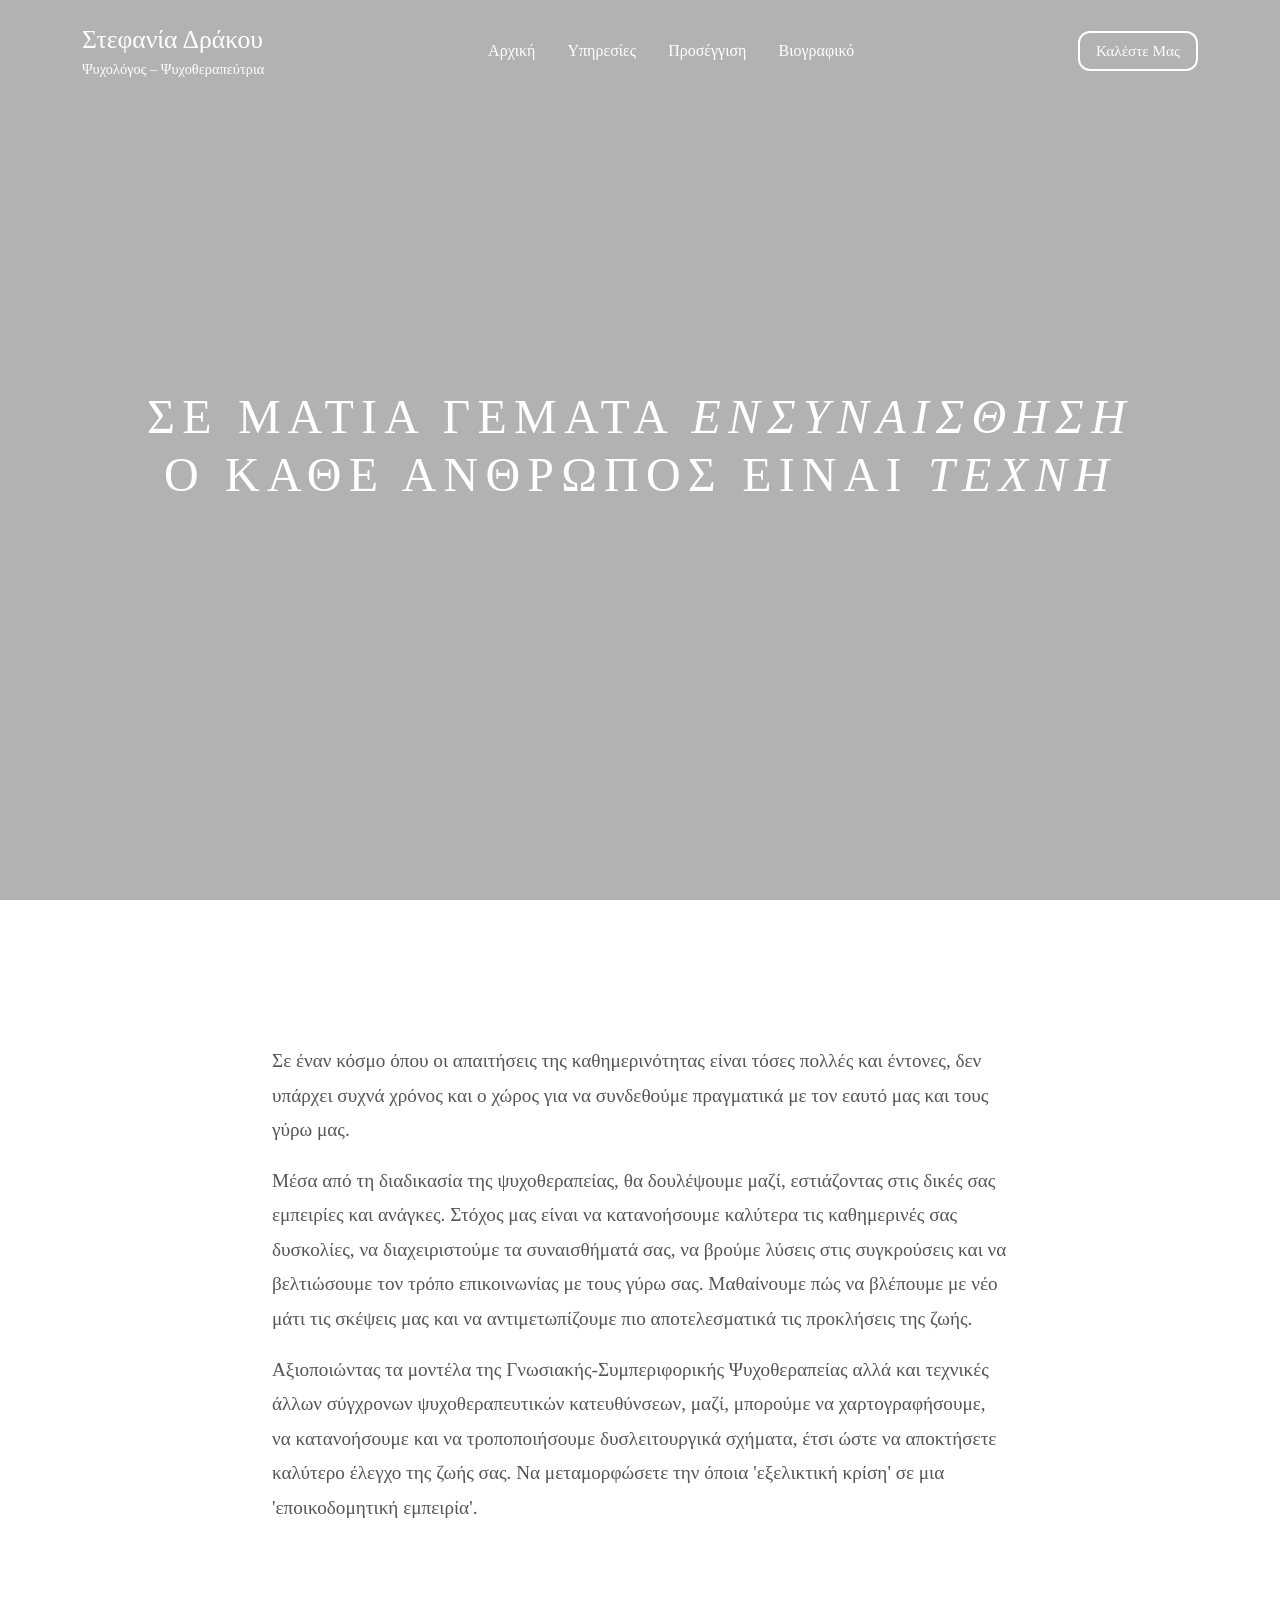
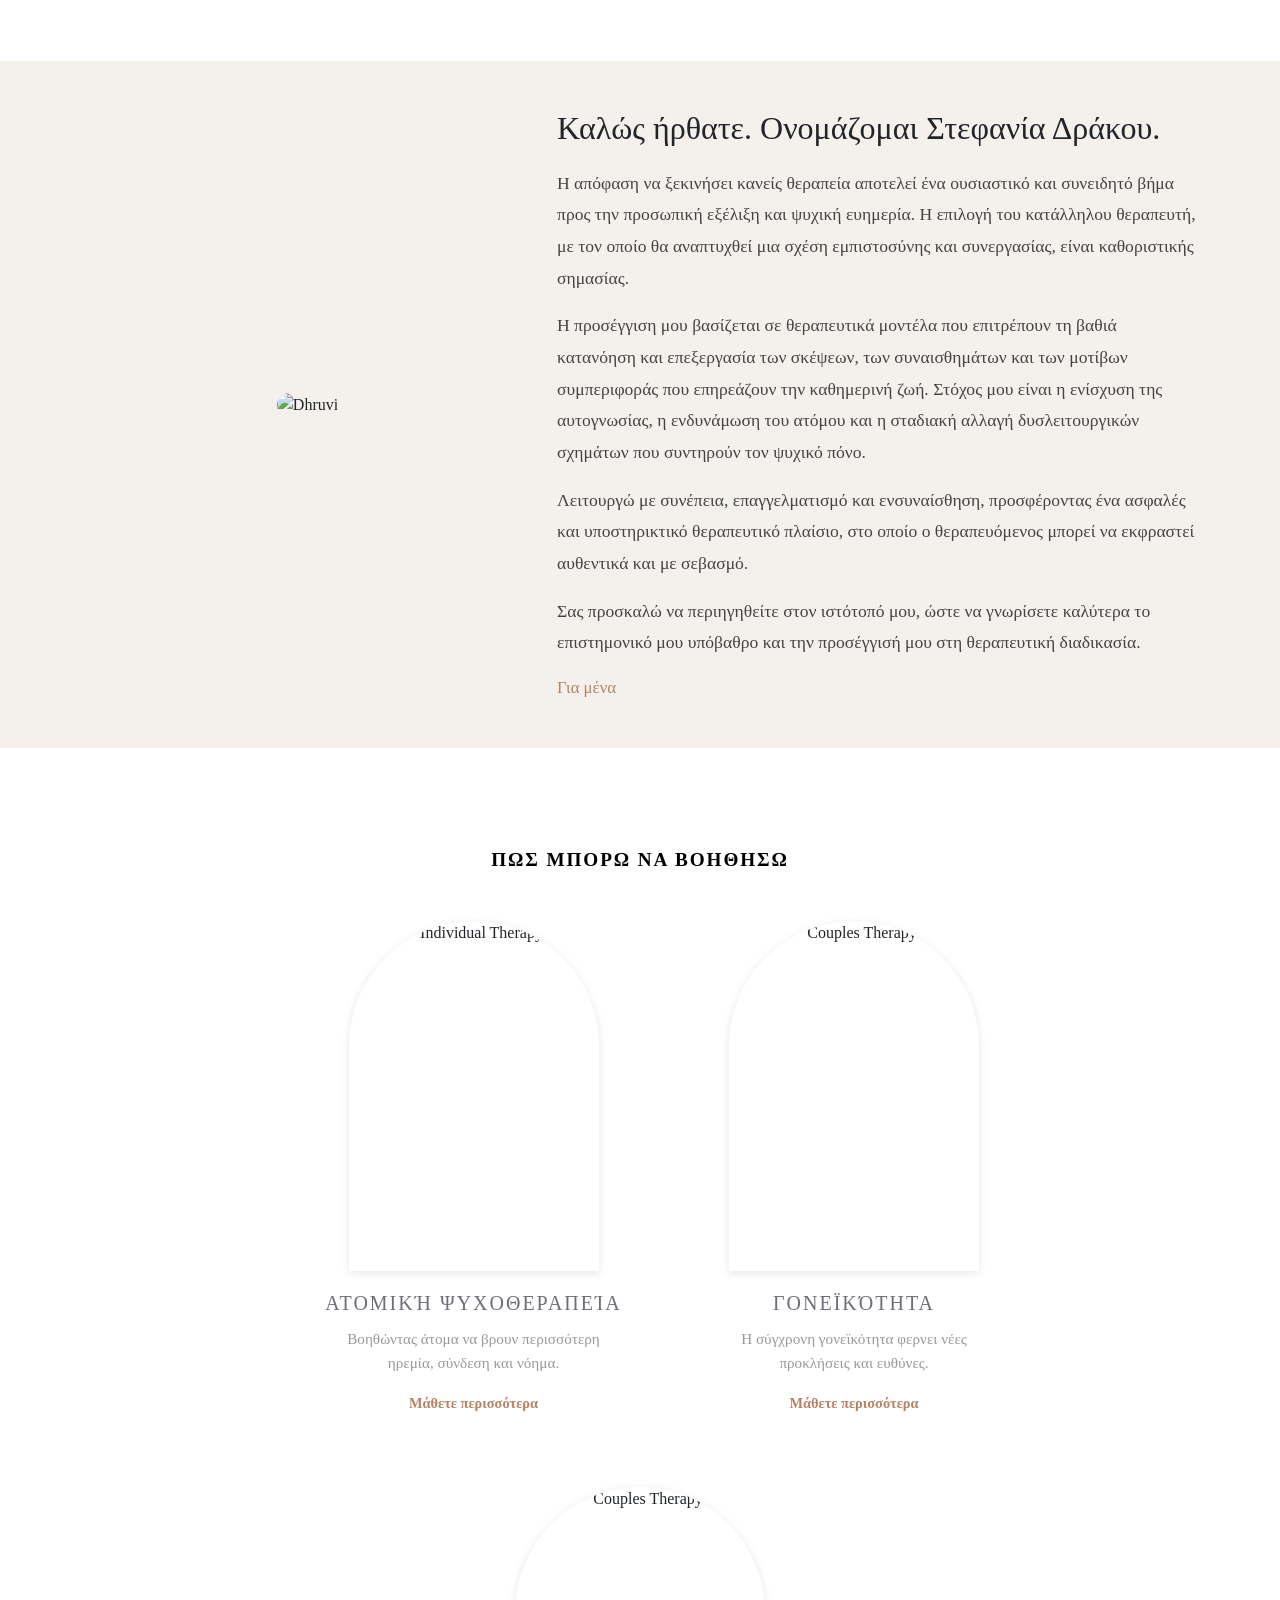
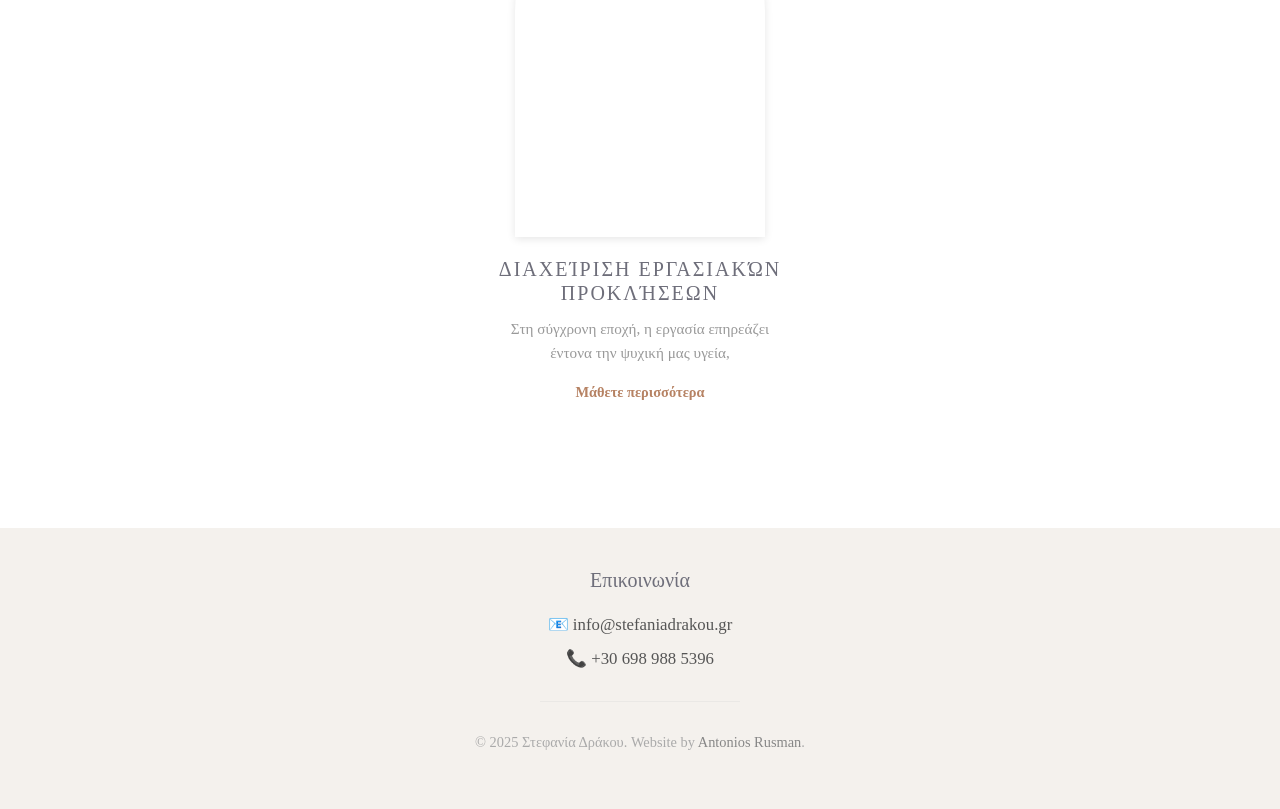
==== index.html @ 42d9d40a "Merge branch 'main' of https://github.com/AntonisRsmn/V2" ====
<!DOCTYPE html>
<html lang="en">
  <head>
    <meta charset="UTF-8" />
    <meta name="viewport" content="width=device-width, initial-scale=1.0" />
    <link rel="icon" type="image/x-icon" href="Imgs/cv-photo.webp" />
    <title>Στεφανία Δράκου</title>
    <link
      href="https://cdn.jsdelivr.net/npm/bootstrap@5.3.0/dist/css/bootstrap.min.css"
      rel="stylesheet"
    />
    <style>
      body,
      html {
        height: 100%;
        margin: 0;
        font-family: "Georgia", serif;
      }

      .hero-section {
        background-image: url("Imgs/bg-main.jpg");
        background-size: cover;
        background-position: center;
        height: 100vh;
        color: white;
        display: flex;
        flex-direction: column;
        justify-content: center;
        align-items: center;
        text-align: center;
        padding: 0 15px;
        position: relative; /* Required for the overlay */
        z-index: 1;
      }

      .hero-section::before {
        content: "";
        position: absolute;
        top: 0;
        left: 0;
        width: 100%;
        height: 100%;
        background: rgba(0, 0, 0, 0.3); /* Adjust the 0.5 to control darkness */
        z-index: -1;
      }

      .navbar-custom {
        background: transparent;
        position: absolute;
        top: 0;
        width: 100%;
        z-index: 1000;
      }

      .navbar-custom .nav-link,
      .navbar-custom .navbar-brand {
        color: white;
        font-weight: 500;
      }

      .hero-section h1 {
        font-size: 2.3rem;
        letter-spacing: 0.15em;
      }

      .hero-section p {
        font-size: 1.2rem;
        margin-top: 20px;
      }

      @media (min-width: 768px) {
        .hero-section h1 {
          font-size: 3rem;
        }

        .hero-section p {
          font-size: 1.5rem;
        }
      }

      @media (max-width: 767.98px) {
        .navbar-collapse {
          position: fixed;
          top: 0;
          right: -100%;
          width: 75%;
          height: 100vh;
          background-color: #f8f4ec; /* Updated beige */
          padding: 2rem;
          box-shadow: -2px 0 8px rgba(0, 0, 0, 0.1);
          transition: right 0.2s ease-in-out;
          z-index: 999;
        }

        .navbar-collapse.show {
          right: 0;
        }

        .navbar-toggler {
          border-color: transparent;
          z-index: 1001;
        }

        /* Toggler icon - default white */
        .navbar-toggler-icon {
          background-image: url("data:image/svg+xml,%3Csvg viewBox='0 0 30 30' xmlns='http://www.w3.org/2000/svg'%3E%3Cpath stroke='white' stroke-width='2' stroke-linecap='round' d='M4 7h22M4 15h22M4 23h22'/%3E%3C/svg%3E");
          transition: background-image 0.3s ease-in-out;
        }

        /* Toggler icon - black when menu is open */
        .navbar-collapse.show ~ .navbar-toggler .navbar-toggler-icon {
          background-image: url("data:image/svg+xml,%3Csvg viewBox='0 0 30 30' xmlns='http://www.w3.org/2000/svg'%3E%3Cpath stroke='black' stroke-width='2' stroke-linecap='round' d='M4 7h22M4 15h22M4 23h22'/%3E%3C/svg%3E");
        }

        .navbar-nav {
          flex-direction: column;
          gap: 1.5rem;
        }

        .nav-link {
          color: #333 !important;
          font-size: 1.2rem;
        }
      }

      .section-title {
        font-weight: 600;
        margin-bottom: 50px;
        color: #000000;
        font-size: 1.2rem;
        letter-spacing: 0.1em;
        text-transform: uppercase;
      }

      .therapy-img {
        width: 250px;
        height: 350px;
        object-fit: cover;
        border-radius: 125px 125px 0px 0px;
        margin: 0 auto 20px;
        box-shadow: 0 2px 8px rgb(0 0 0 / 0.1);
        display: block;
      }

      .therapy-heading {
        font-weight: 500;
        font-size: 1.25rem;
        letter-spacing: 0.1em;
        color: #6e6e7a;
        margin-bottom: 12px;
        text-transform: uppercase;
      }

      .therapy-text {
        font-size: 0.95rem;
        color: #999;
        max-width: 280px;
        margin: 0 auto 15px;
        line-height: 1.6;
      }

      .therapy-link {
        color: #b68263;
        font-weight: 600;
        text-decoration: none;
        font-size: 0.9rem;
      }

      .therapy-link:hover, .nav-link:hover, .forme:hover {
        text-decoration: underline;
      }

      /* Mobile-only navbar override */
      @media (max-width: 767.98px) {
        .navbar-collapse {
          position: fixed;
          top: 0;
          right: -100%;
          height: 100vh;
          width: 75%;
          background-color: #f8f4ec;
          padding: 2rem;
          transition: right 0.2s ease;
          z-index: 999;
          box-shadow: -2px 0 10px rgba(0, 0, 0, 0.2);
        }

        .navbar-collapse.show {
          right: 0;
        }

        .nav-link {
          color: #222 !important;
        }

        .navbar-toggler {
          z-index: 1000;
          border: none;
          background: none;
        }
        
        .navbar-toggler:focus {
          outline: none;
          box-shadow: none;
        }

        .navbar-toggler-icon {
          display: inline-block;
          width: 30px;
          height: 30px;
          background-size: contain;
          background-repeat: no-repeat;
          background-position: center;
          transition: background-image 0.3s;
        }

        .navbar-toggler-icon.white {
          background-image: url("data:image/svg+xml,%3Csvg viewBox='0 0 30 30' xmlns='http://www.w3.org/2000/svg'%3E%3Cpath stroke='white' stroke-width='2' stroke-linecap='round' d='M4 7h22M4 15h22M4 23h22'/%3E%3C/svg%3E");
        }

        .navbar-toggler-icon.black {
          background-image: url("data:image/svg+xml,%3Csvg viewBox='0 0 30 30' xmlns='http://www.w3.org/2000/svg'%3E%3Cpath stroke='black' stroke-width='2' stroke-linecap='round' d='M4 7h22M4 15h22M4 23h22'/%3E%3C/svg%3E");
        }
      }

      .call-btn {
        background-color: transparent;
        color: #ffffff;
        border: 2px solid #ffffff;
        border-radius: 0.75rem;
        padding: 0.4rem 1rem;
        font-size: 0.95rem;
        font-weight: 500;
        transition: all 0.25s ease-in-out;
      }

      .call-btn:hover {
        background-color: #ffffff;
        color: #333;
      }

      .forme {
        color: #b68263;
        font-weight: 500;
        font-size: 1.05rem;
        text-decoration: none;
      }

      .forme:hover {
        text-decoration: underline;
      }

    </style>
  </head>
  <body>
    <!-- Navigation -->
<nav class="navbar navbar-expand-md navbar-custom py-3">
  <div class="container">
    <!-- Λογότυπο / Όνομα -->
    <a class="navbar-brand mx-auto mx-md-0 text-center text-md-start" href="/" style="font-size: 1.6rem;">
      Στεφανία Δράκου
      <p class="text-white mb-0" style="font-size: 0.9rem;">Ψυχολόγος – Ψυχοθεραπεύτρια</p>
    </a>

    <!-- Toggler (πάνω δεξιά στο mobile) -->
    <button class="navbar-toggler position-absolute top-0 end-0 mt-4 me-3" type="button" data-bs-toggle="collapse" data-bs-target="#navbarNav" aria-controls="navbarNav" aria-expanded="false" aria-label="Toggle navigation">
      <span class="navbar-toggler-icon white"></span>
    </button>

    <!-- Menu -->
    <div class="collapse navbar-collapse justify-content-center" id="navbarNav">
      <ul class="navbar-nav">
        <li class="nav-item mx-2">
          <a class="nav-link" href="/">Αρχική</a>
        </li>
        <li class="nav-item mx-2">
          <a class="nav-link" href="/services">Υπηρεσίες</a>
        </li>
        <li class="nav-item mx-2">
          <a class="nav-link" href="/approach">Προσέγγιση</a>
        </li>
        <li class="nav-item mx-2">
          <a class="nav-link" href="/resume">Βιογραφικό</a>
        </li>
      </ul>
    </div>

    <!-- Call Button -->
    <a href="tel:+306989885396" class="btn call-btn d-none d-md-inline-block">Καλέστε Μας</a>
  </div>

<!-- Call Button (mobile, centered under logo) -->
<div class="d-md-none w-100 text-center mt-2">
  <a href="tel:+306989885396" class="btn call-btn">
    Καλέστε Μας
  </a>
</div>
</nav>

    <!-- Hero Section -->
    <section class="hero-section">

      <h1>
        ΣE ΜΑΤΙΑ ΓΕΜΑΤΑ <i>ΕΝΣΥΝΑΙΣΘΗΣΗ</i><br> Ο ΚΑΘΕ ΑΝΘΡΩΠΟΣ ΕΙΝΑΙ <i>ΤΕΧΝΗ</i>
      </h1>

      <!-- <h1>ΠΡΟΟΠΤΙΚΗ · ΟΡΑΤΙΚΗ · ΑΛΛΑΓΗ</h1>
      <p>
        Βρείτε μεγαλύτερη ειρήνη.<br />
        Νιώστε πιο συνδεδεμένοι.<br />
        Ζήστε πιο ουσιαστικά.
      </p> -->
    </section>

    <!-- About Section -->
    <section class="bg-white" style="padding-top: 120px; padding-bottom: 120px">
      <div class="container">
        <div class="row justify-content-center">
          <div class="col-lg-8">
            <h2 class="mb-4 text-center" style="font-weight: 500"></h2>
            <p style="font-size: 1.2rem; line-height: 1.8; color: #555">
              Σε έναν κόσμο όπου οι απαιτήσεις της καθημερινότητας είναι τόσες
              πολλές και έντονες, δεν υπάρχει συχνά χρόνος και ο χώρος για να
              συνδεθούμε πραγματικά με τον εαυτό μας και τους γύρω μας.
            </p>
            <p style="font-size: 1.2rem; line-height: 1.8; color: #555">
              Μέσα από τη διαδικασία της ψυχοθεραπείας, θα δουλέψουμε μαζί,
              εστιάζοντας στις δικές σας εμπειρίες και ανάγκες. Στόχος μας είναι
              να κατανοήσουμε καλύτερα τις καθημερινές σας δυσκολίες, να
              διαχειριστούμε τα συναισθήματά σας, να βρούμε λύσεις στις
              συγκρούσεις και να βελτιώσουμε τον τρόπο επικοινωνίας με τους γύρω
              σας. Μαθαίνουμε πώς να βλέπουμε με νέο μάτι τις σκέψεις μας και να
              αντιμετωπίζουμε πιο αποτελεσματικά τις προκλήσεις της ζωής.
            </p>
            <p style="font-size: 1.2rem; line-height: 1.8; color: #555">
              Αξιοποιώντας τα μοντέλα της Γνωσιακής-Συμπεριφορικής Ψυχοθεραπείας
              αλλά και τεχνικές άλλων σύγχρονων ψυχοθεραπευτικών κατευθύνσεων,
              μαζί, μπορούμε να χαρτογραφήσουμε, να κατανοήσουμε και να
              τροπoποιήσουμε δυσλειτουργικά σχήματα, έτσι ώστε να αποκτήσετε
              καλύτερο έλεγχο της ζωής σας. Να μεταμορφώσετε την όποια
              'εξελικτική κρίση' σε μια 'εποικοδομητική εμπειρία'.
            </p>
          </div>
        </div>
      </div>
    </section>

    <!-- Meet Me -->
    <section class="py-5" style="background-color: #f4f1ed">
      <div class="container">
        <div class="row align-items-center">
          <!-- Image -->
          <div class="col-md-5 text-center mb-4 mb-md-0">
            <img
              src="Imgs/cv-photo.webp"
              alt="Dhruvi"
              class="img-fluid"
              style="border-radius: 2rem; max-height: 500px"
            />
          </div>

          <!-- Text -->
          <div class="col-md-7">
            <h2
              style="
                font-family: 'Georgia', cursive;
                font-weight: 400;
                margin-bottom: 20px;
              "
            >
              Καλώς ήρθατε. Ονομάζομαι Στεφανία Δράκου.
            </h2>
            <p style="font-size: 1.1rem; color: #444; line-height: 1.8">
              Η απόφαση να ξεκινήσει κανείς θεραπεία αποτελεί ένα ουσιαστικό και συνειδητό βήμα προς την προσωπική εξέλιξη και ψυχική ευημερία. Η επιλογή του κατάλληλου θεραπευτή, με τον οποίο θα αναπτυχθεί μια σχέση εμπιστοσύνης και συνεργασίας, είναι καθοριστικής σημασίας.
            </p>
            <p style="font-size: 1.1rem; color: #444; line-height: 1.8">
              Η προσέγγιση μου βασίζεται σε θεραπευτικά μοντέλα που επιτρέπουν τη βαθιά κατανόηση και επεξεργασία των σκέψεων, των συναισθημάτων και των μοτίβων συμπεριφοράς που επηρεάζουν την καθημερινή ζωή. Στόχος μου είναι η ενίσχυση της αυτογνωσίας, η ενδυνάμωση του ατόμου και η σταδιακή αλλαγή δυσλειτουργικών σχημάτων που συντηρούν τον ψυχικό πόνο.
            </p>
            <p style="font-size: 1.1rem; color: #444; line-height: 1.8">
              Λειτουργώ με συνέπεια, επαγγελματισμό και ενσυναίσθηση, προσφέροντας ένα ασφαλές και υποστηρικτικό θεραπευτικό πλαίσιο, στο οποίο ο θεραπευόμενος μπορεί να εκφραστεί αυθεντικά και με σεβασμό.
            </p>
            <p style="font-size: 1.1rem; color: #444; line-height: 1.8">
              Σας προσκαλώ να περιηγηθείτε στον ιστότοπό μου, ώστε να γνωρίσετε καλύτερα το επιστημονικό μου υπόβαθρο και την προσέγγισή μου στη θεραπευτική διαδικασία.
            </p>
            <a
              href="/resume"
              class="forme"
              >Για μένα</a
            >
          </div>
        </div>
      </div>
    </section>

    <!-- How I Help Section -->
    <section
      id="how-i-help"
      style="background-color: #fff; padding: 100px 0; text-align: center"
    >
      <h2 class="section-title">ΠΩΣ ΜΠΟΡΩ ΝΑ ΒΟΗΘΗΣΩ</h2>

      <div class="container">
        <div class="row justify-content-center gap-5">

          <div class="col-md-4 col-sm-6 mb-4">
            <img src="Imgs/therapy1.jpg" alt="Individual Therapy" class="therapy-img"
            />
            <h3 class="therapy-heading">Ατομική  Ψυχοθεραπεία</h3>
            <p class="therapy-text">
              Βοηθώντας άτομα να βρουν περισσότερη ηρεμία, σύνδεση και νόημα.
            </p>
            <a href="/services" class="therapy-link">Μάθετε περισσότερα</a>
          </div>

          <div class="col-md-3 col-sm-6 mb-4">
            <img src="Imgs/therapy2.jpg" alt="Couples Therapy" class="therapy-img" />
            <h3 class="therapy-heading">Γονεϊκότητα</h3>
            <p class="therapy-text">
              Η σύγχρονη γονεϊκότητα φερνει νέες προκλήσεις και ευθύνες.
            </p>
            <a href="/services" class="therapy-link">Μάθετε περισσότερα</a>
          </div>

          <div class="col-md-4 col-sm-6 mb-4">
            <img src="Imgs/therapy3.jpg" alt="Couples Therapy" class="therapy-img" />
            <h3 class="therapy-heading">Διαχείριση Εργασιακών Προκλήσεων</h3>
            <p class="therapy-text">
              Στη σύγχρονη εποχή, η εργασία επηρεάζει έντονα την ψυχική μας υγεία,
            </p>
            <a href="/services" class="therapy-link">Μάθετε περισσότερα</a>
          </div>
          
        </div>
      </div>
    </section>

    <!-- Footer -->
    <footer
      id="footer"
      style="background-color: #f4f1ed; padding: 40px 0; text-align: center"
    >
      <div class="container">
        <h5
          style="
            font-family: 'Georgia', serif;
            font-weight: 500;
            color: #6e6e7a;
            margin-bottom: 20px;
          "
        >
          Επικοινωνία
        </h5>
        <p style="color: #555; font-size: 1.05rem; margin-bottom: 8px">
          📧 info@stefaniadrakou.gr
        </p>
        <p style="color: #555; font-size: 1.05rem">📞 +30 698 988 5396</p>
        <hr style="max-width: 200px; margin: 30px auto; border-color: #ccc" />
        <p style="color: #aaa; font-size: 0.9rem">
          &copy; 2025 Στεφανία Δράκου. Website by
          <a
            href="https://rusman.gr"
            target="_blank"
            style="color: #878787; text-decoration: none"
            >Antonios Rusman</a
          >.
        </p>
      </div>
    </footer>

    <script src="https://cdn.jsdelivr.net/npm/bootstrap@5.3.0/dist/js/bootstrap.bundle.min.js"></script>

    <script>
      const toggler = document.querySelector(".navbar-toggler");
      const icon = toggler.querySelector(".navbar-toggler-icon");
      const menu = document.getElementById("navbarNav");

      // Set initial icon color
      icon.classList.add("white");

      // Listen for Bootstrap collapse events to update icon color
      menu.addEventListener("shown.bs.collapse", () => {
        icon.classList.remove("white");
        icon.classList.add("black");
      });
      menu.addEventListener("hidden.bs.collapse", () => {
        icon.classList.remove("black");
        icon.classList.add("white");
      });
    </script>
  </body>
</html>
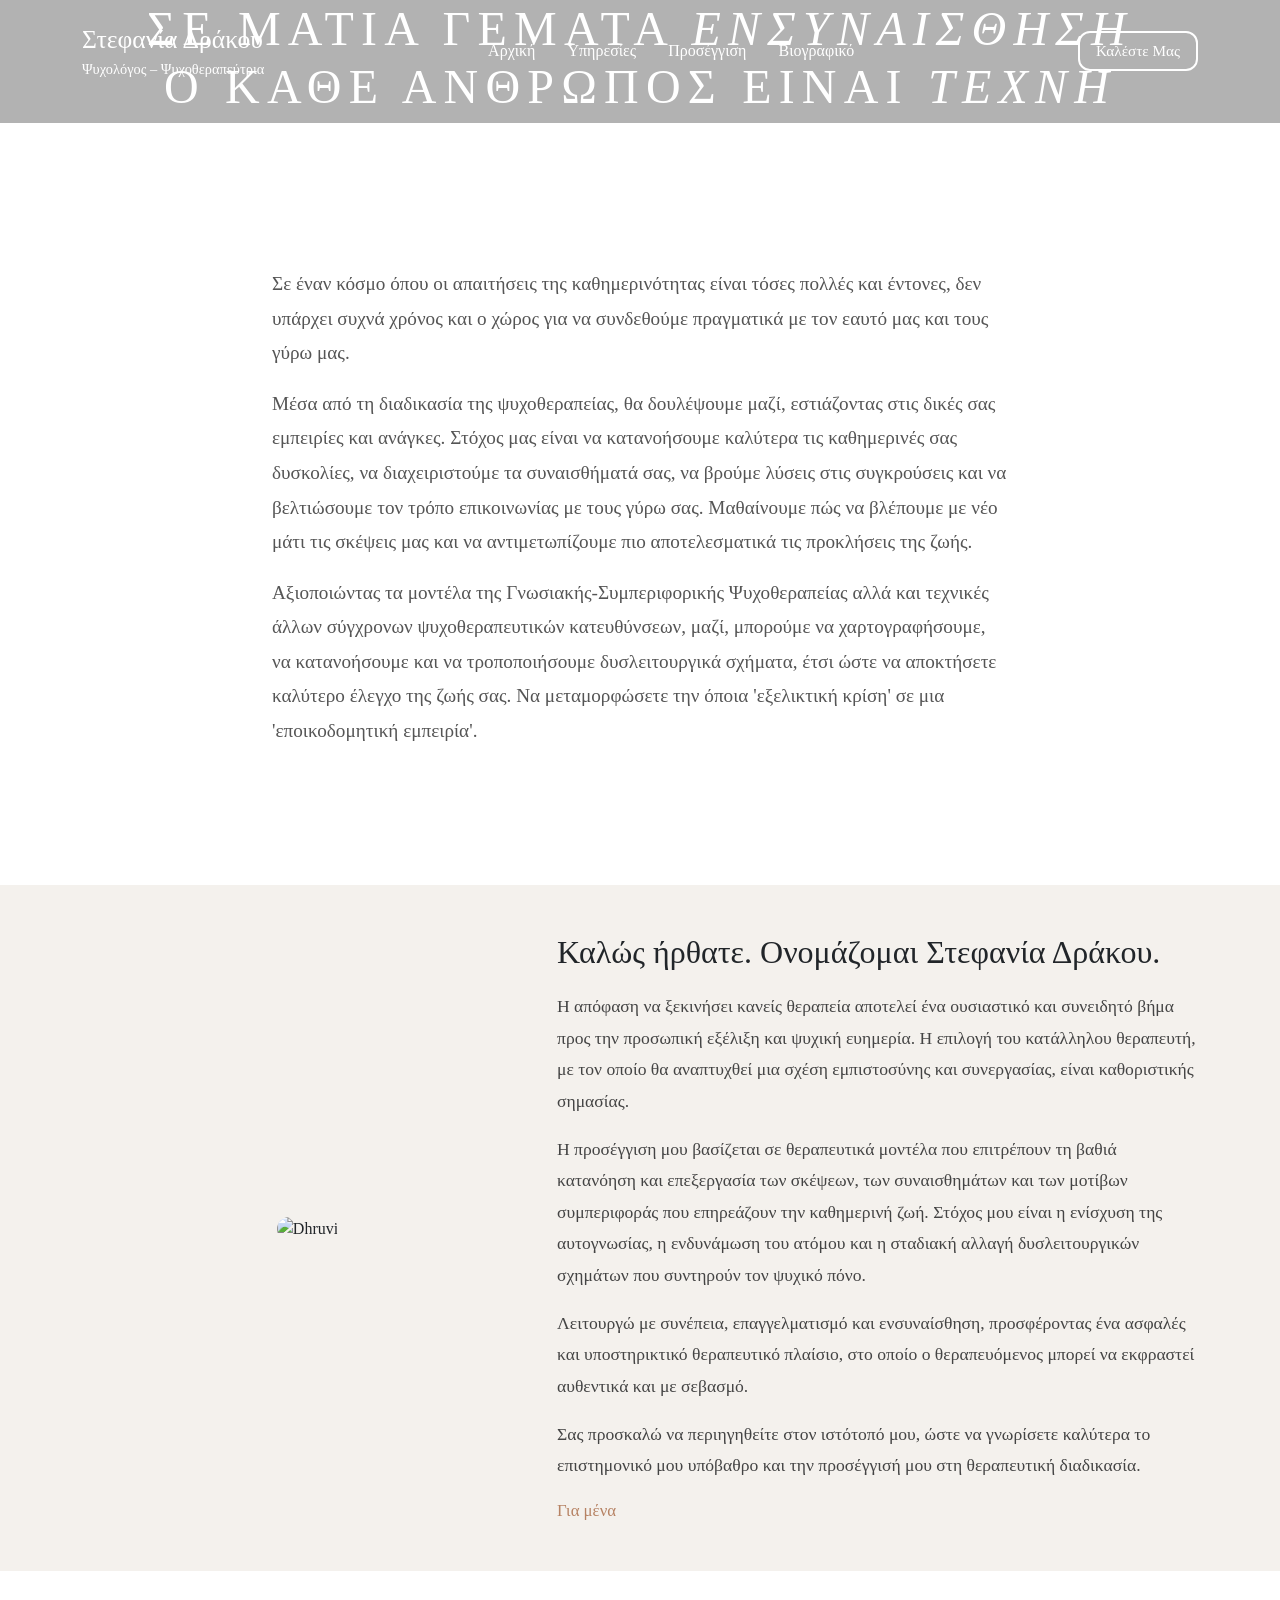
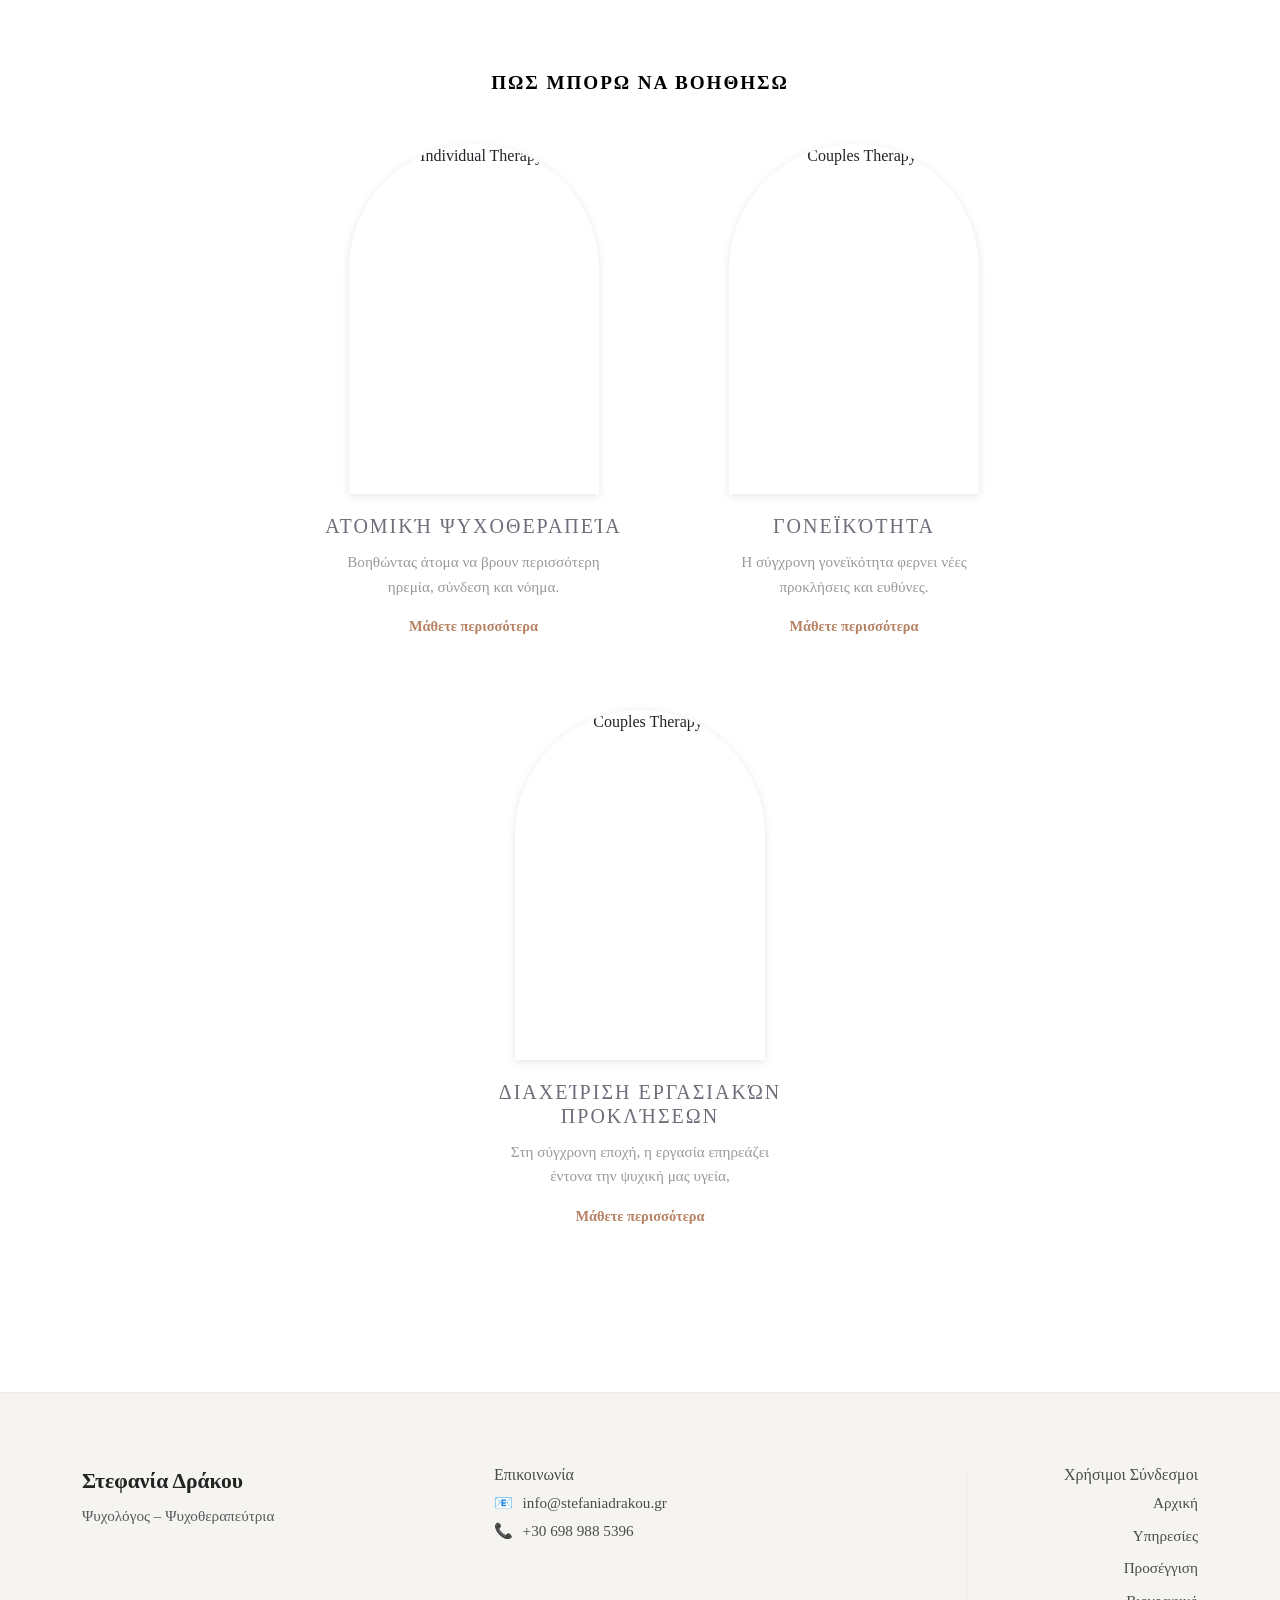
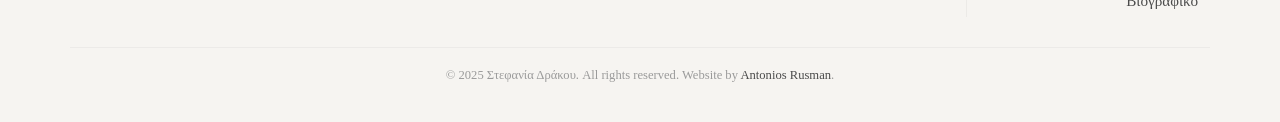
==== commit 636bae7a: "Update 23/11/2025 00:50" ====
--- a/index.html
+++ b/index.html
@@ -9,6 +9,7 @@
       href="https://cdn.jsdelivr.net/npm/bootstrap@5.3.0/dist/css/bootstrap.min.css"
       rel="stylesheet"
     />
+    <link rel="stylesheet" href="styles.css" />
     <style>
       body,
       html {
@@ -250,6 +251,11 @@
         text-decoration: underline;
       }
 
+      /* Nudge hamburger slightly lower on mobile for better alignment */
+      @media (max-width: 767.98px) {
+        .navbar-toggler { margin-top: 1.9rem !important; }
+      }
+
     </style>
   </head>
   <body>
@@ -257,7 +263,7 @@
 <nav class="navbar navbar-expand-md navbar-custom py-3">
   <div class="container">
     <!-- Λογότυπο / Όνομα -->
-    <a class="navbar-brand mx-auto mx-md-0 text-center text-md-start" href="/" style="font-size: 1.6rem;">
+    <a class="navbar-brand mx-0 text-start" href="/" style="font-size: 1.6rem;">
       Στεφανία Δράκου
       <p class="text-white mb-0" style="font-size: 0.9rem;">Ψυχολόγος – Ψυχοθεραπεύτρια</p>
     </a>
@@ -289,12 +295,6 @@
     <a href="tel:+306989885396" class="btn call-btn d-none d-md-inline-block">Καλέστε Μας</a>
   </div>
 
-<!-- Call Button (mobile, centered under logo) -->
-<div class="d-md-none w-100 text-center mt-2">
-  <a href="tel:+306989885396" class="btn call-btn">
-    Καλέστε Μας
-  </a>
-</div>
 </nav>
 
     <!-- Hero Section -->
@@ -303,6 +303,11 @@
       <h1>
         ΣE ΜΑΤΙΑ ΓΕΜΑΤΑ <i>ΕΝΣΥΝΑΙΣΘΗΣΗ</i><br> Ο ΚΑΘΕ ΑΝΘΡΩΠΟΣ ΕΙΝΑΙ <i>ΤΕΧΝΗ</i>
       </h1>
+
+      <!-- Mobile-only Call Button under hero text -->
+      <div class="d-md-none mt-3">
+        <a href="tel:+306989885396" class="btn call-btn">Καλέστε Μας</a>
+      </div>
 
       <!-- <h1>ΠΡΟΟΠΤΙΚΗ · ΟΡΑΤΙΚΗ · ΑΛΛΑΓΗ</h1>
       <p>
@@ -435,35 +440,34 @@
     </section>
 
     <!-- Footer -->
-    <footer
-      id="footer"
-      style="background-color: #f4f1ed; padding: 40px 0; text-align: center"
-    >
+    <footer class="site-footer" id="footer">
       <div class="container">
-        <h5
-          style="
-            font-family: 'Georgia', serif;
-            font-weight: 500;
-            color: #6e6e7a;
-            margin-bottom: 20px;
-          "
-        >
-          Επικοινωνία
-        </h5>
-        <p style="color: #555; font-size: 1.05rem; margin-bottom: 8px">
-          📧 info@stefaniadrakou.gr
-        </p>
-        <p style="color: #555; font-size: 1.05rem">📞 +30 698 988 5396</p>
-        <hr style="max-width: 200px; margin: 30px auto; border-color: #ccc" />
-        <p style="color: #aaa; font-size: 0.9rem">
-          &copy; 2025 Στεφανία Δράκου. Website by
-          <a
-            href="https://rusman.gr"
-            target="_blank"
-            style="color: #878787; text-decoration: none"
-            >Antonios Rusman</a
-          >.
-        </p>
+        <div class="row footer-top py-4">
+          <div class="col-md-4">
+            <div class="footer-brand">Στεφανία Δράκου</div>
+            <div class="text-muted">Ψυχολόγος – Ψυχοθεραπεύτρια</div>
+          </div>
+          <div class="col-md-4 footer-contact">
+            <h6>Επικοινωνία</h6>
+            <p>📧 <a href="mailto:info@stefaniadrakou.gr">info@stefaniadrakou.gr</a></p>
+            <p>📞 <a href="tel:+306989885396">+30 698 988 5396</a></p>
+          </div>
+          <div class="col-md-4 footer-links">
+            <h6>Χρήσιμοι Σύνδεσμοι</h6>
+            <ul>
+              <li><a href="/">Αρχική</a></li>
+              <li><a href="/services">Υπηρεσίες</a></li>
+              <li><a href="/approach">Προσέγγιση</a></li>
+              <li><a href="/resume">Βιογραφικό</a></li>
+            </ul>
+          </div>
+        </div>
+
+        <div class="footer-bottom text-center py-3">
+          <small>&copy; 2025 Στεφανία Δράκου. All rights reserved. Website by
+            <a href="https://rusman.gr" target="_blank">Antonios Rusman</a>.
+          </small>
+        </div>
       </div>
     </footer>
 
@@ -477,14 +481,20 @@
       // Set initial icon color
       icon.classList.add("white");
 
-      // Listen for Bootstrap collapse events to update icon color
-      menu.addEventListener("shown.bs.collapse", () => {
+      // Keep hamburger fixed and above sidebar while open and update icon color
+      menu.addEventListener("show.bs.collapse", () => {
         icon.classList.remove("white");
         icon.classList.add("black");
+        // Make the toggler fixed at the viewport top-right
+        toggler.classList.remove("position-absolute");
+        toggler.classList.add("position-fixed", "fixed-open");
       });
       menu.addEventListener("hidden.bs.collapse", () => {
         icon.classList.remove("black");
         icon.classList.add("white");
+        // Restore original positioning after closing
+        toggler.classList.remove("position-fixed", "fixed-open");
+        toggler.classList.add("position-absolute");
       });
     </script>
   </body>
--- a/styles.css
+++ b/styles.css
@@ -0,0 +1,122 @@
+html,
+body {
+  height: 100%;
+}
+
+body {
+  display: flex;
+  flex-direction: column;
+}
+
+footer {
+  margin-top: auto;
+}
+
+/* Base styles */
+.navbar {
+  transition: background-color 0.3s ease;
+}
+
+.navbar-toggler {
+  border: none;
+  z-index: 1001;
+}
+
+.navbar-toggler-icon {
+  width: 24px;
+  height: 24px;
+  display: inline-block;
+  background-size: contain;
+  background-repeat: no-repeat;
+  background-position: center;
+  transition: background-image 0.3s;
+}
+
+/* White icon */
+.navbar-toggler-icon.white {
+  background-image: url("data:image/svg+xml,%3Csvg viewBox='0 0 30 30' xmlns='http://www.w3.org/2000/svg'%3E%3Cpath stroke='white' stroke-width='2' stroke-linecap='round' d='M4 7h22M4 15h22M4 23h22'/%3E%3C/svg%3E");
+}
+
+/* Black icon */
+.navbar-toggler-icon.black {
+  background-image: url("data:image/svg+xml,%3Csvg viewBox='0 0 30 30' xmlns='http://www.w3.org/2000/svg'%3E%3Cpath stroke='black' stroke-width='2' stroke-linecap='round' d='M4 7h22M4 15h22M4 23h22'/%3E%3C/svg%3E");
+}
+
+/* Mobile menu custom styles */
+@media (max-width: 991.98px) {
+  .navbar-collapse {
+    position: fixed;
+    top: 0;
+    right: -100%;
+    height: 100vh;
+    width: 75%;
+    background-color: #f8f4ec;
+    padding: 2rem;
+    transition: right 0.3s ease;
+    box-shadow: -2px 0 10px rgba(0, 0, 0, 0.1);
+    z-index: 1000;
+  }
+
+  .navbar-collapse.show {
+    right: 0;
+  }
+
+  .nav-link {
+    color: #222 !important;
+    font-size: 1.2rem;
+  }
+}
+
+/* Professional footer styles (redesigned) */
+.site-footer {
+  background: #f6f4f1;
+  color: #4b4b4b;
+  font-size: 0.95rem;
+  margin-top: 40px;
+  padding: 48px 0 20px;
+  border-top: 1px solid rgba(0,0,0,0.03);
+}
+.site-footer a {
+  color: #4b4b4b !important;
+  text-decoration: none !important;
+}
+.site-footer a:visited { color: #4b4b4b !important; }
+.site-footer a:hover { color: #222 !important; text-decoration: underline !important; }
+
+.site-footer .footer-top { border-bottom: 1px solid rgba(0,0,0,0.04); padding-bottom: 28px; }
+.site-footer .footer-brand {
+  font-family: 'Georgia', serif;
+  font-weight: 700;
+  font-size: 1.35rem;
+  color: #222;
+}
+.site-footer .footer-contact p { margin-bottom: 0.35rem; }
+.site-footer .footer-links ul { padding-left: 0; list-style: none; margin: 0; }
+.site-footer .footer-links li { margin-bottom: 10px; }
+
+/* Layout: three columns on desktop, stacked on mobile */
+.site-footer .footer-top { display: flex; gap: 2rem; align-items: flex-start; }
+.site-footer .footer-brand { margin-bottom: 0.5rem; }
+.site-footer .footer-contact p { display: flex; align-items: center; gap: 0.6rem; margin-bottom: 0.35rem; }
+
+/* Desktop: keep links to the right and add subtle divider */
+@media (min-width: 768px) {
+  .site-footer .footer-brand { flex: 0 0 300px; }
+  .site-footer .footer-contact { flex: 1 1 auto; }
+  .site-footer .footer-links { flex: 0 0 220px; margin-left: auto; text-align: right; position: relative; }
+  .site-footer .footer-links::before { content: ''; position: absolute; left: -24px; top: 6px; bottom: 6px; width: 1px; background: rgba(0,0,0,0.04); }
+}
+
+/* Mobile: stack nicely */
+@media (max-width: 767.98px) {
+  .site-footer { padding: 32px 0 18px; }
+  .site-footer .footer-top { flex-direction: column; align-items: flex-start; }
+  .site-footer .footer-links ul { padding-left: 1rem; }
+  .site-footer .footer-links::before { display: none; }
+}
+
+.site-footer .footer-bottom { color: #9a9a9a; font-size: 0.9rem; padding-top: 16px; }
+
+/* Small polish: icon spacing for contact items */
+.site-footer .footer-contact a { color: inherit; }
+.site-footer .footer-contact p svg, .site-footer .footer-contact p img { margin-right: 8px; }
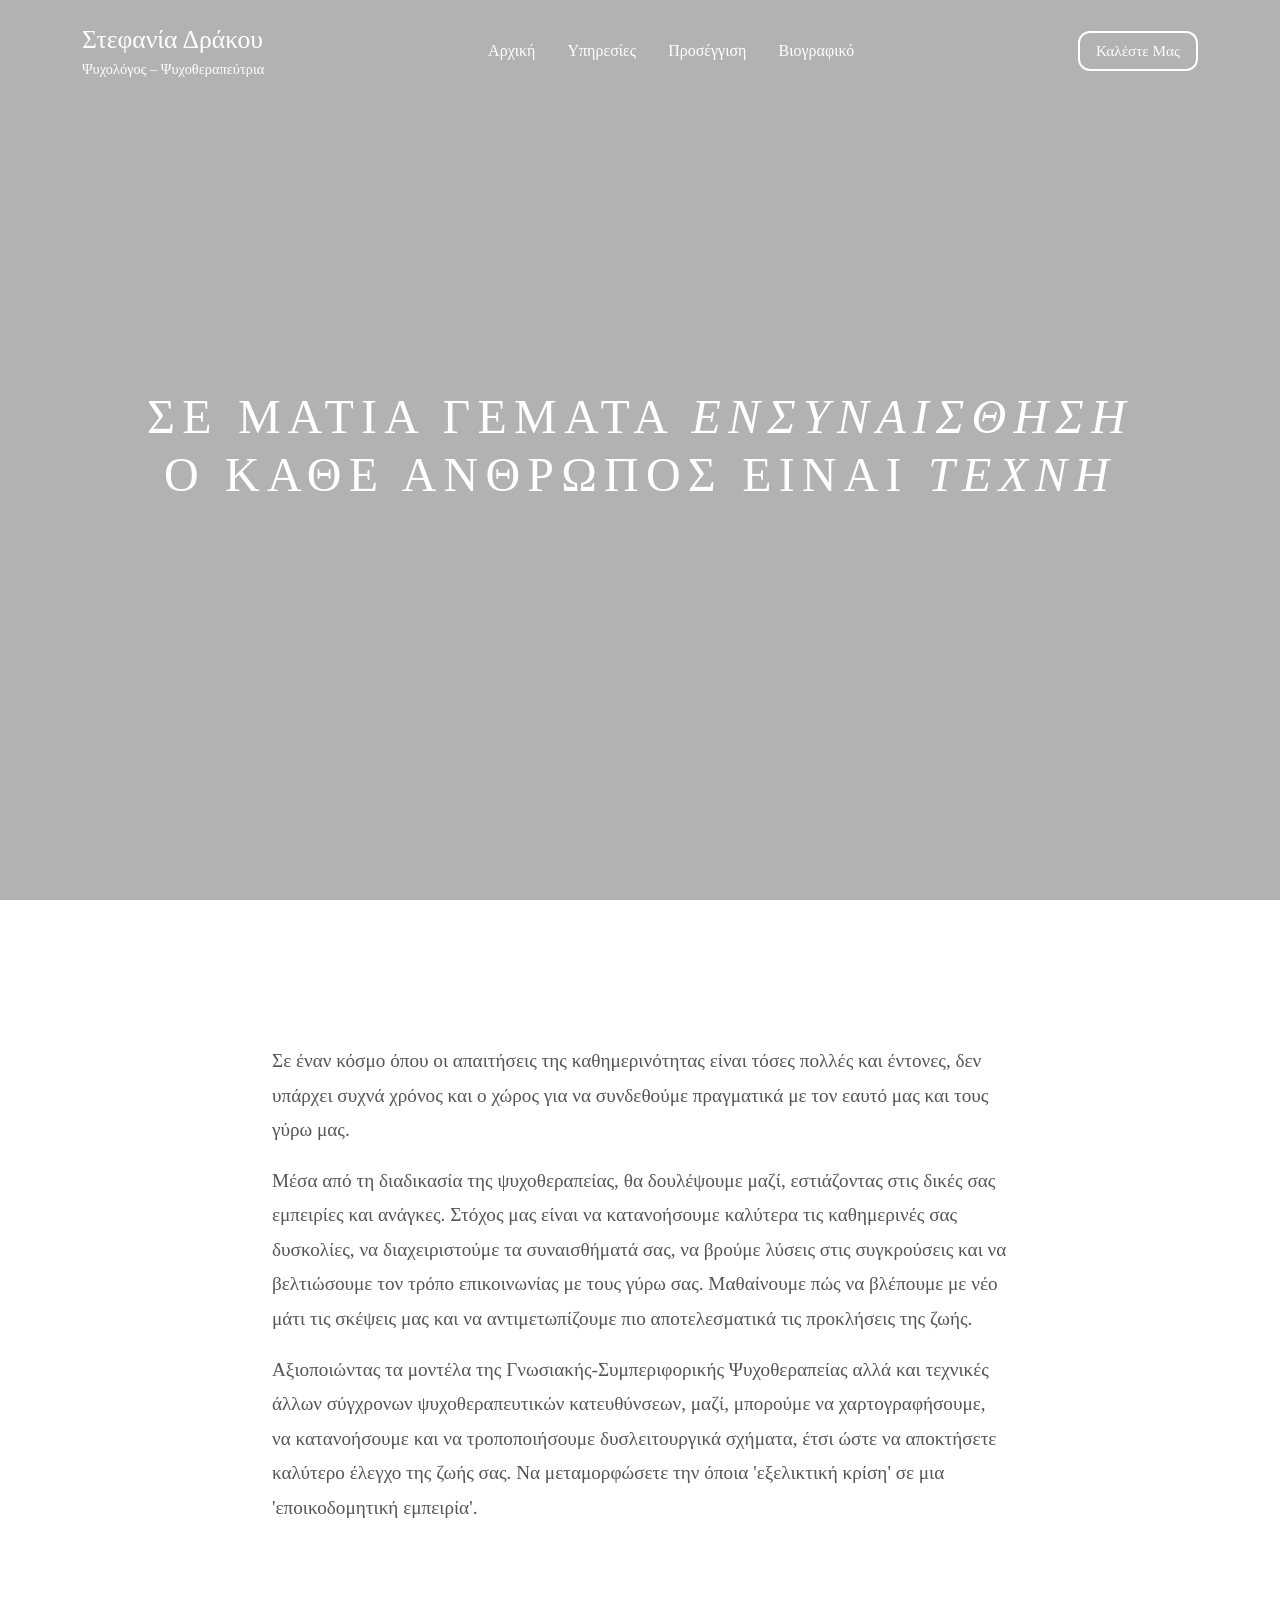
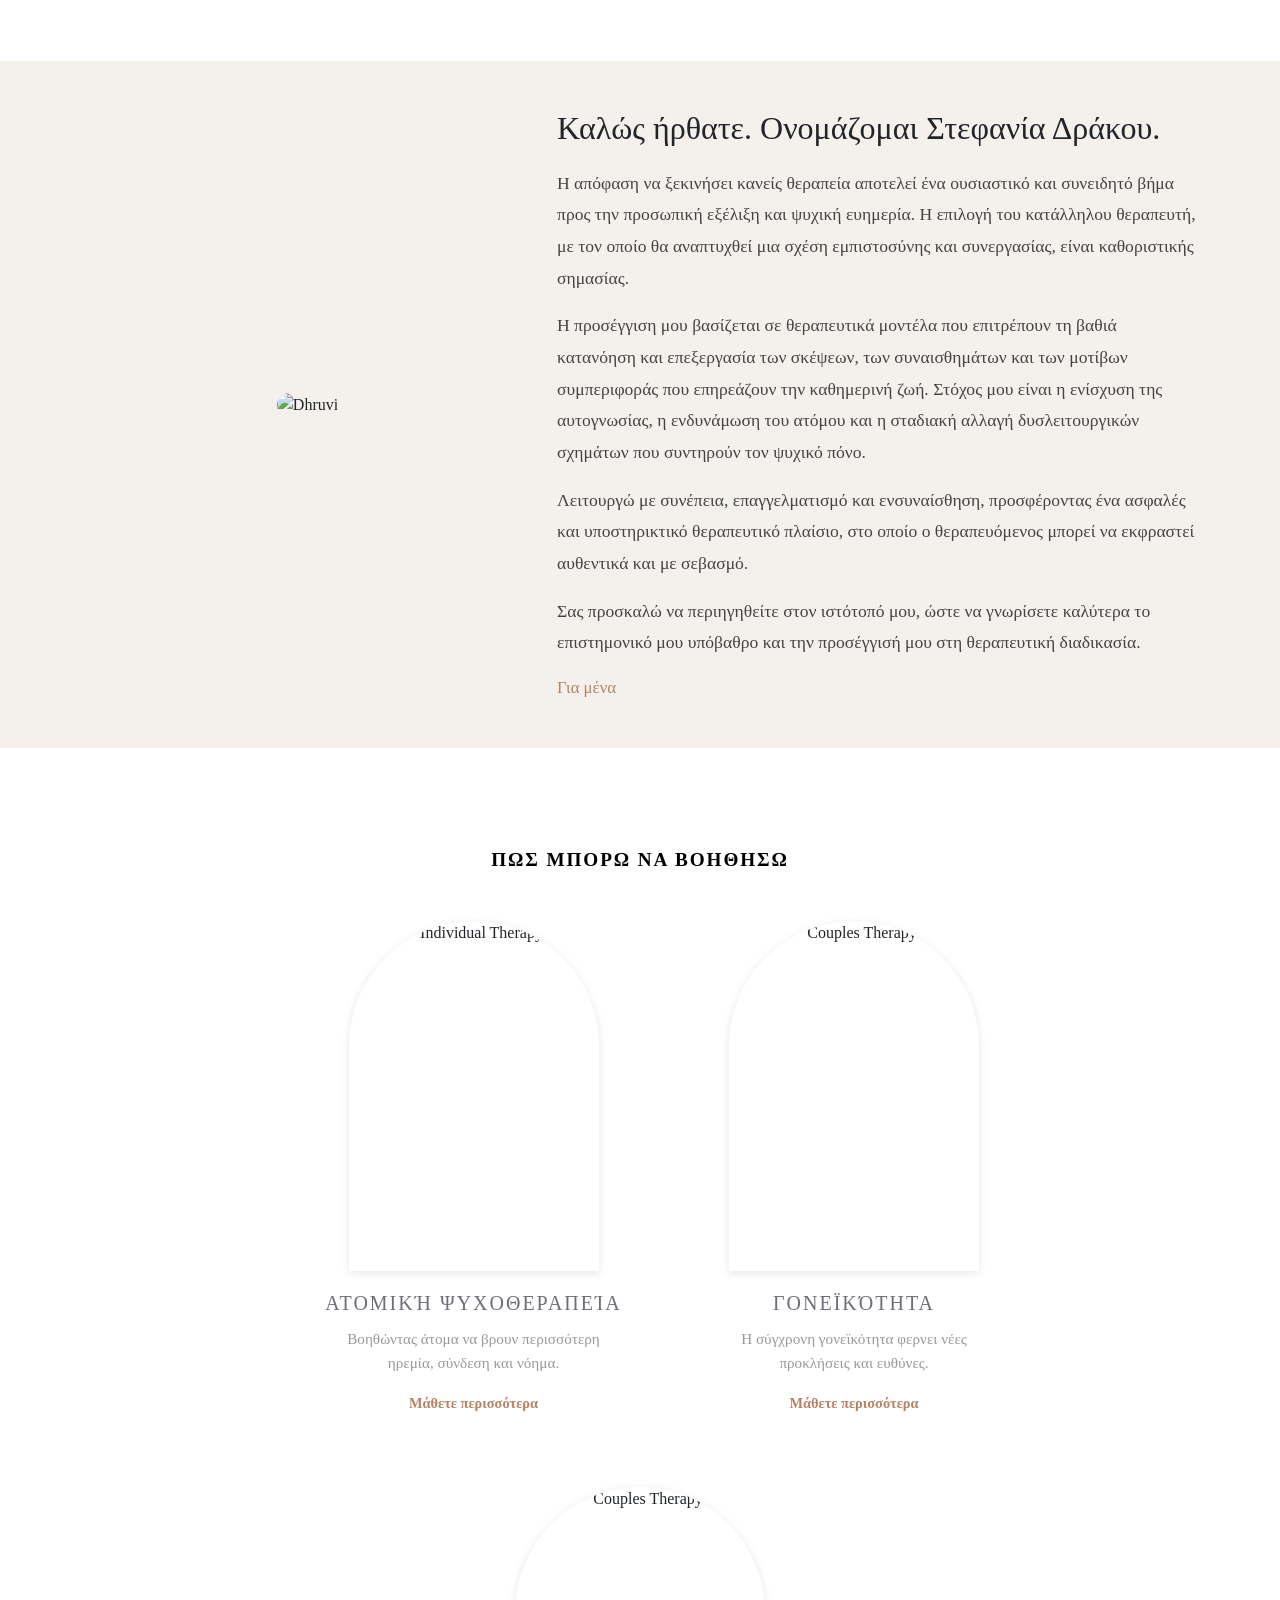
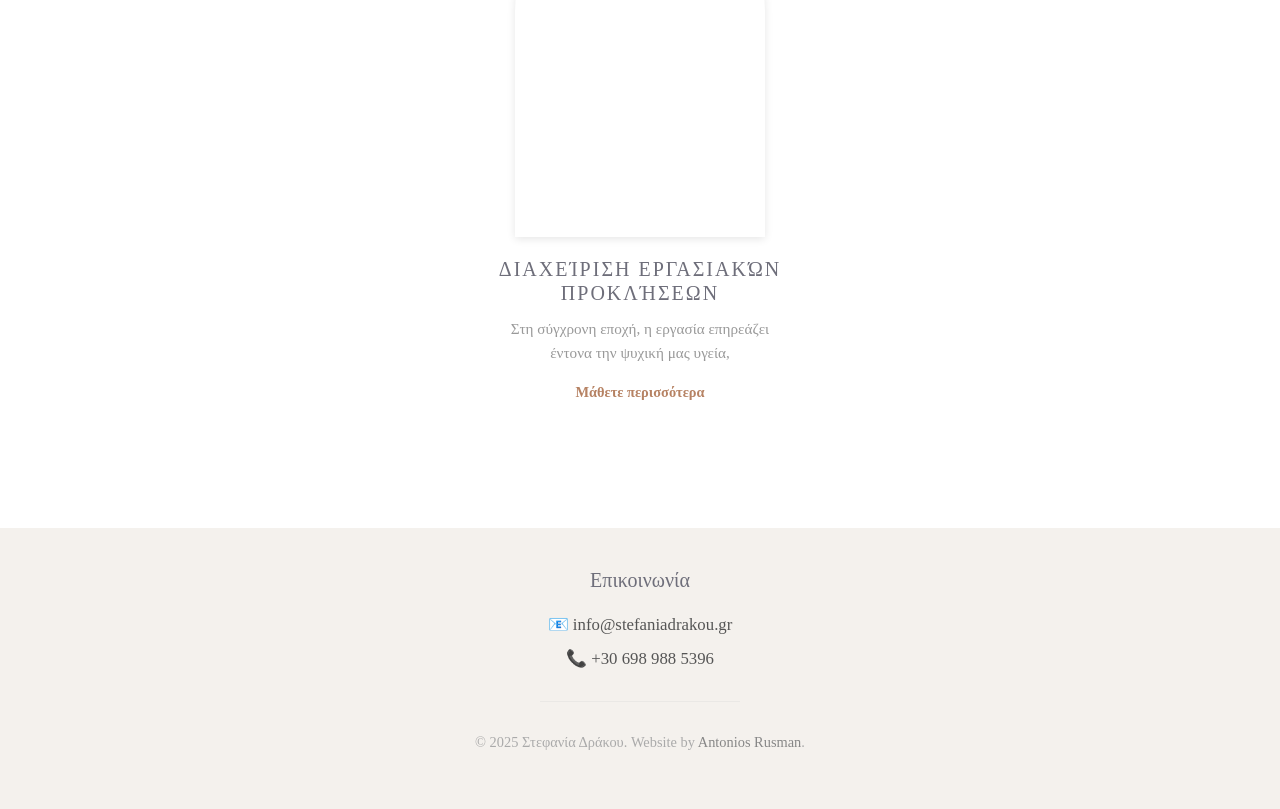
==== commit 3ce2395f: "Update 26/11/2025 23:09" ====
--- a/index.html
+++ b/index.html
@@ -3,13 +3,12 @@
   <head>
     <meta charset="UTF-8" />
     <meta name="viewport" content="width=device-width, initial-scale=1.0" />
-    <link rel="icon" type="image/x-icon" href="Imgs/cv-photo.webp" />
+    <link rel="icon" type="image/x-icon" href="cv-photo.webp" />
     <title>Στεφανία Δράκου</title>
     <link
       href="https://cdn.jsdelivr.net/npm/bootstrap@5.3.0/dist/css/bootstrap.min.css"
       rel="stylesheet"
     />
-    <link rel="stylesheet" href="styles.css" />
     <style>
       body,
       html {
@@ -251,11 +250,6 @@
         text-decoration: underline;
       }
 
-      /* Nudge hamburger slightly lower on mobile for better alignment */
-      @media (max-width: 767.98px) {
-        .navbar-toggler { margin-top: 1.9rem !important; }
-      }
-
     </style>
   </head>
   <body>
@@ -263,7 +257,7 @@
 <nav class="navbar navbar-expand-md navbar-custom py-3">
   <div class="container">
     <!-- Λογότυπο / Όνομα -->
-    <a class="navbar-brand mx-0 text-start" href="/" style="font-size: 1.6rem;">
+    <a class="navbar-brand mx-auto mx-md-0 text-center text-md-start" href="/" style="font-size: 1.6rem;">
       Στεφανία Δράκου
       <p class="text-white mb-0" style="font-size: 0.9rem;">Ψυχολόγος – Ψυχοθεραπεύτρια</p>
     </a>
@@ -295,6 +289,12 @@
     <a href="tel:+306989885396" class="btn call-btn d-none d-md-inline-block">Καλέστε Μας</a>
   </div>
 
+<!-- Call Button (mobile, centered under logo) -->
+<div class="d-md-none w-100 text-center mt-2">
+  <a href="tel:+306989885396" class="btn call-btn">
+    Καλέστε Μας
+  </a>
+</div>
 </nav>
 
     <!-- Hero Section -->
@@ -303,11 +303,6 @@
       <h1>
         ΣE ΜΑΤΙΑ ΓΕΜΑΤΑ <i>ΕΝΣΥΝΑΙΣΘΗΣΗ</i><br> Ο ΚΑΘΕ ΑΝΘΡΩΠΟΣ ΕΙΝΑΙ <i>ΤΕΧΝΗ</i>
       </h1>
-
-      <!-- Mobile-only Call Button under hero text -->
-      <div class="d-md-none mt-3">
-        <a href="tel:+306989885396" class="btn call-btn">Καλέστε Μας</a>
-      </div>
 
       <!-- <h1>ΠΡΟΟΠΤΙΚΗ · ΟΡΑΤΙΚΗ · ΑΛΛΑΓΗ</h1>
       <p>
@@ -440,34 +435,35 @@
     </section>
 
     <!-- Footer -->
-    <footer class="site-footer" id="footer">
+    <footer
+      id="footer"
+      style="background-color: #f4f1ed; padding: 40px 0; text-align: center"
+    >
       <div class="container">
-        <div class="row footer-top py-4">
-          <div class="col-md-4">
-            <div class="footer-brand">Στεφανία Δράκου</div>
-            <div class="text-muted">Ψυχολόγος – Ψυχοθεραπεύτρια</div>
-          </div>
-          <div class="col-md-4 footer-contact">
-            <h6>Επικοινωνία</h6>
-            <p>📧 <a href="mailto:info@stefaniadrakou.gr">info@stefaniadrakou.gr</a></p>
-            <p>📞 <a href="tel:+306989885396">+30 698 988 5396</a></p>
-          </div>
-          <div class="col-md-4 footer-links">
-            <h6>Χρήσιμοι Σύνδεσμοι</h6>
-            <ul>
-              <li><a href="/">Αρχική</a></li>
-              <li><a href="/services">Υπηρεσίες</a></li>
-              <li><a href="/approach">Προσέγγιση</a></li>
-              <li><a href="/resume">Βιογραφικό</a></li>
-            </ul>
-          </div>
-        </div>
-
-        <div class="footer-bottom text-center py-3">
-          <small>&copy; 2025 Στεφανία Δράκου. All rights reserved. Website by
-            <a href="https://rusman.gr" target="_blank">Antonios Rusman</a>.
-          </small>
-        </div>
+        <h5
+          style="
+            font-family: 'Georgia', serif;
+            font-weight: 500;
+            color: #6e6e7a;
+            margin-bottom: 20px;
+          "
+        >
+          Επικοινωνία
+        </h5>
+        <p style="color: #555; font-size: 1.05rem; margin-bottom: 8px">
+          📧 info@stefaniadrakou.gr
+        </p>
+        <p style="color: #555; font-size: 1.05rem">📞 +30 698 988 5396</p>
+        <hr style="max-width: 200px; margin: 30px auto; border-color: #ccc" />
+        <p style="color: #aaa; font-size: 0.9rem">
+          &copy; 2025 Στεφανία Δράκου. Website by
+          <a
+            href="https://rusman.gr"
+            target="_blank"
+            style="color: #878787; text-decoration: none"
+            >Antonios Rusman</a
+          >.
+        </p>
       </div>
     </footer>
 
@@ -481,20 +477,14 @@
       // Set initial icon color
       icon.classList.add("white");
 
-      // Keep hamburger fixed and above sidebar while open and update icon color
-      menu.addEventListener("show.bs.collapse", () => {
+      // Listen for Bootstrap collapse events to update icon color
+      menu.addEventListener("shown.bs.collapse", () => {
         icon.classList.remove("white");
         icon.classList.add("black");
-        // Make the toggler fixed at the viewport top-right
-        toggler.classList.remove("position-absolute");
-        toggler.classList.add("position-fixed", "fixed-open");
       });
       menu.addEventListener("hidden.bs.collapse", () => {
         icon.classList.remove("black");
         icon.classList.add("white");
-        // Restore original positioning after closing
-        toggler.classList.remove("position-fixed", "fixed-open");
-        toggler.classList.add("position-absolute");
       });
     </script>
   </body>
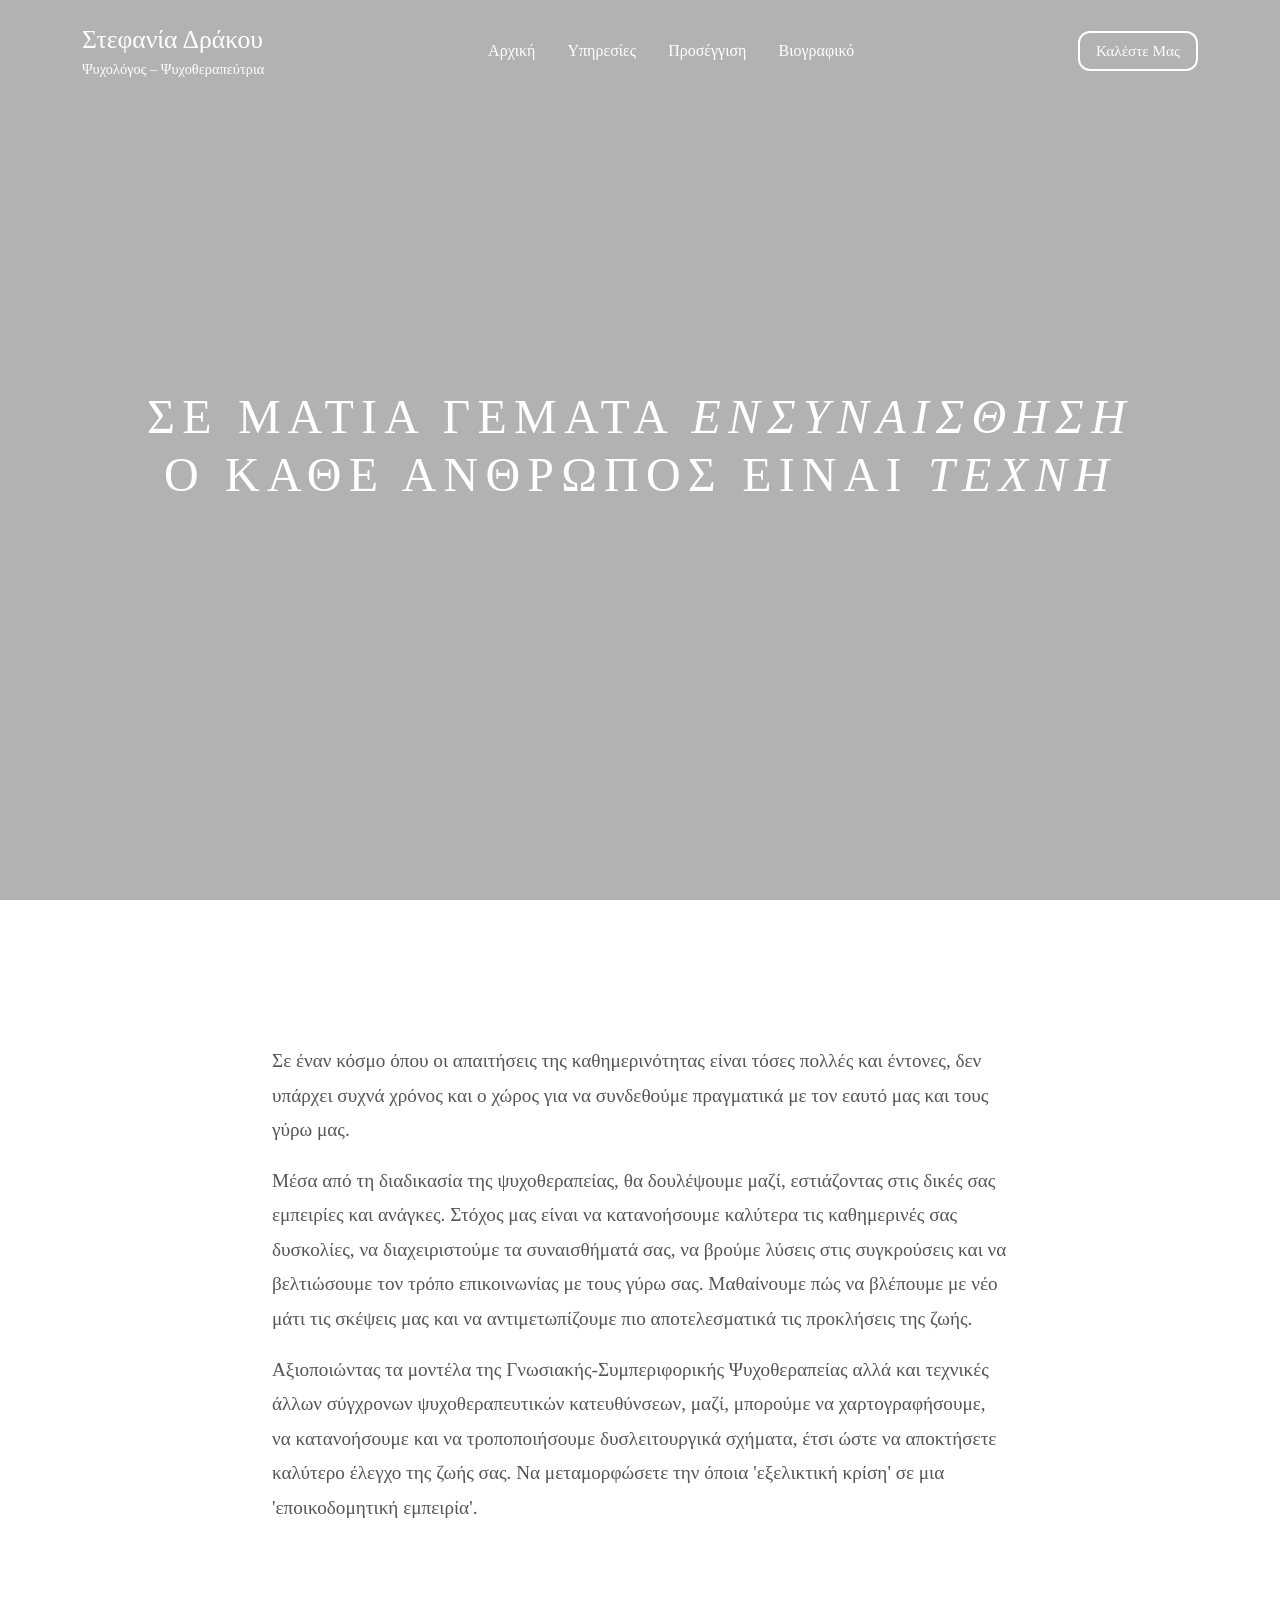
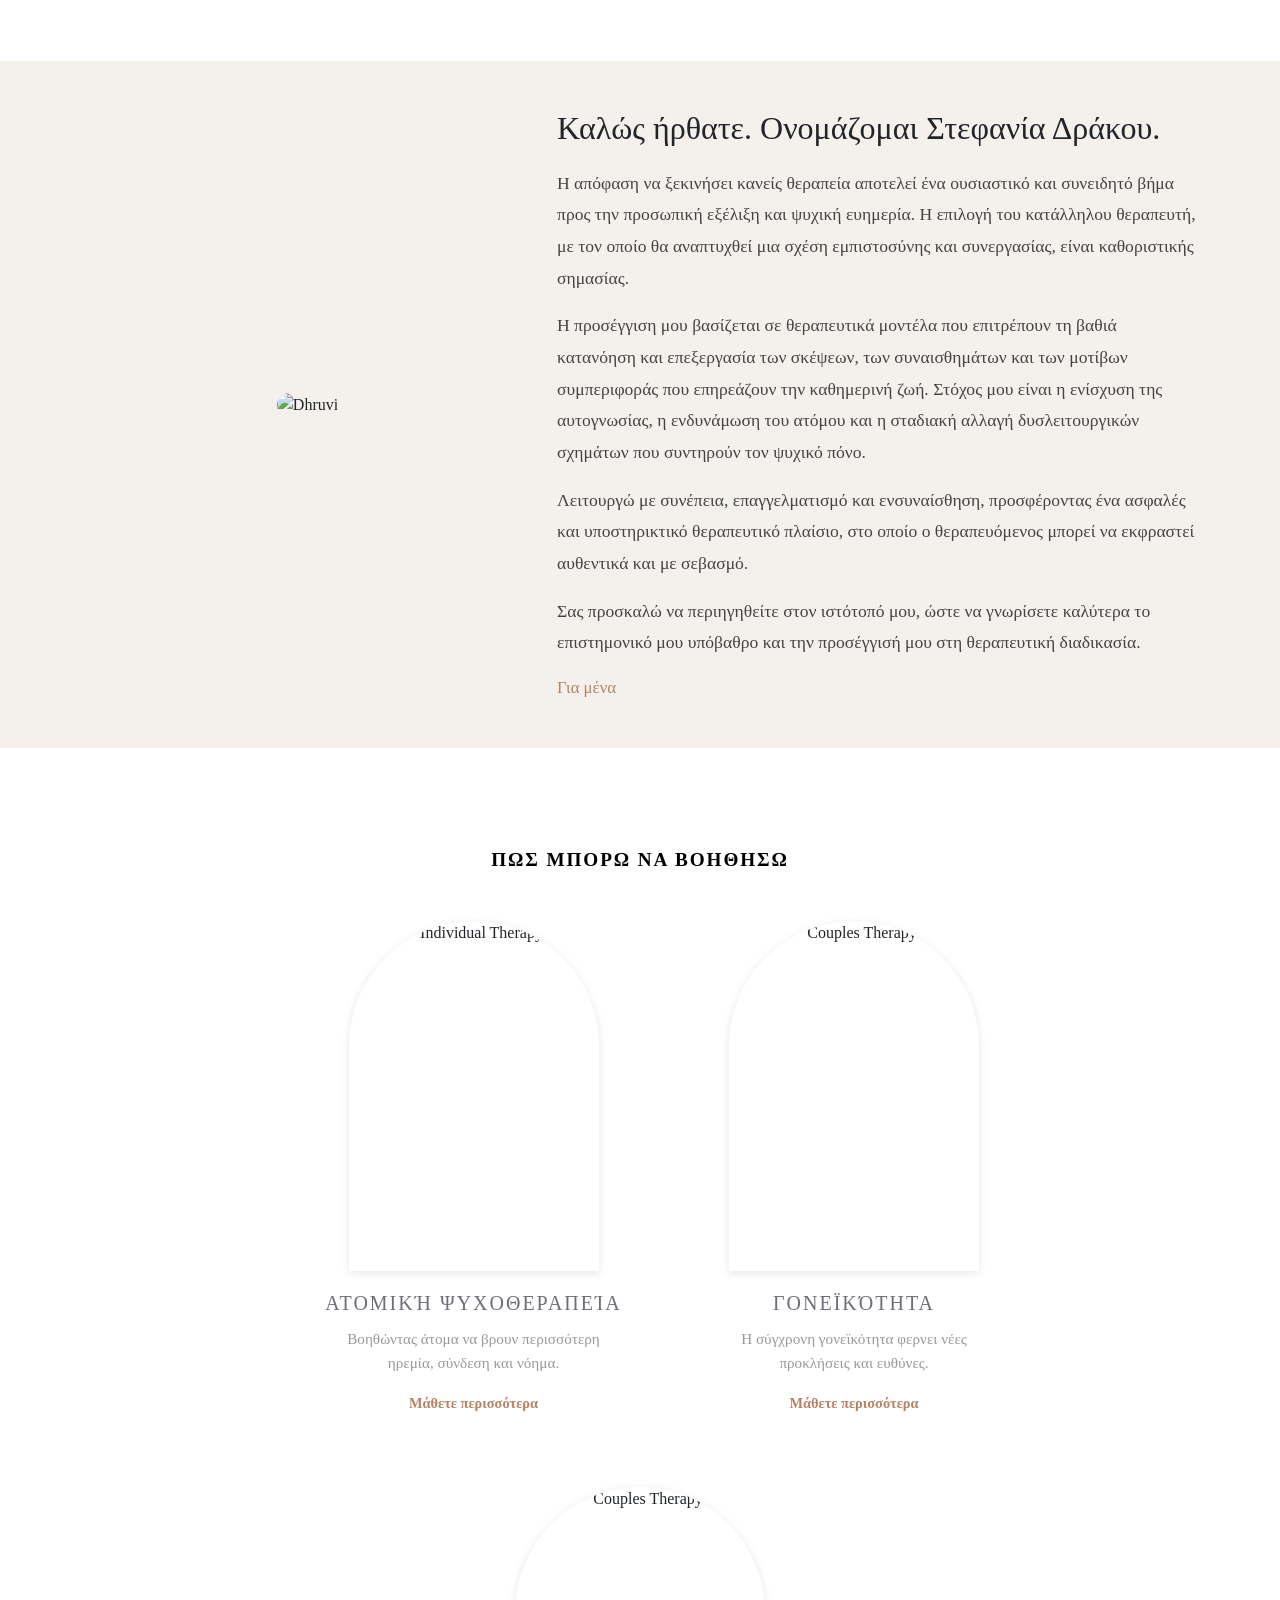
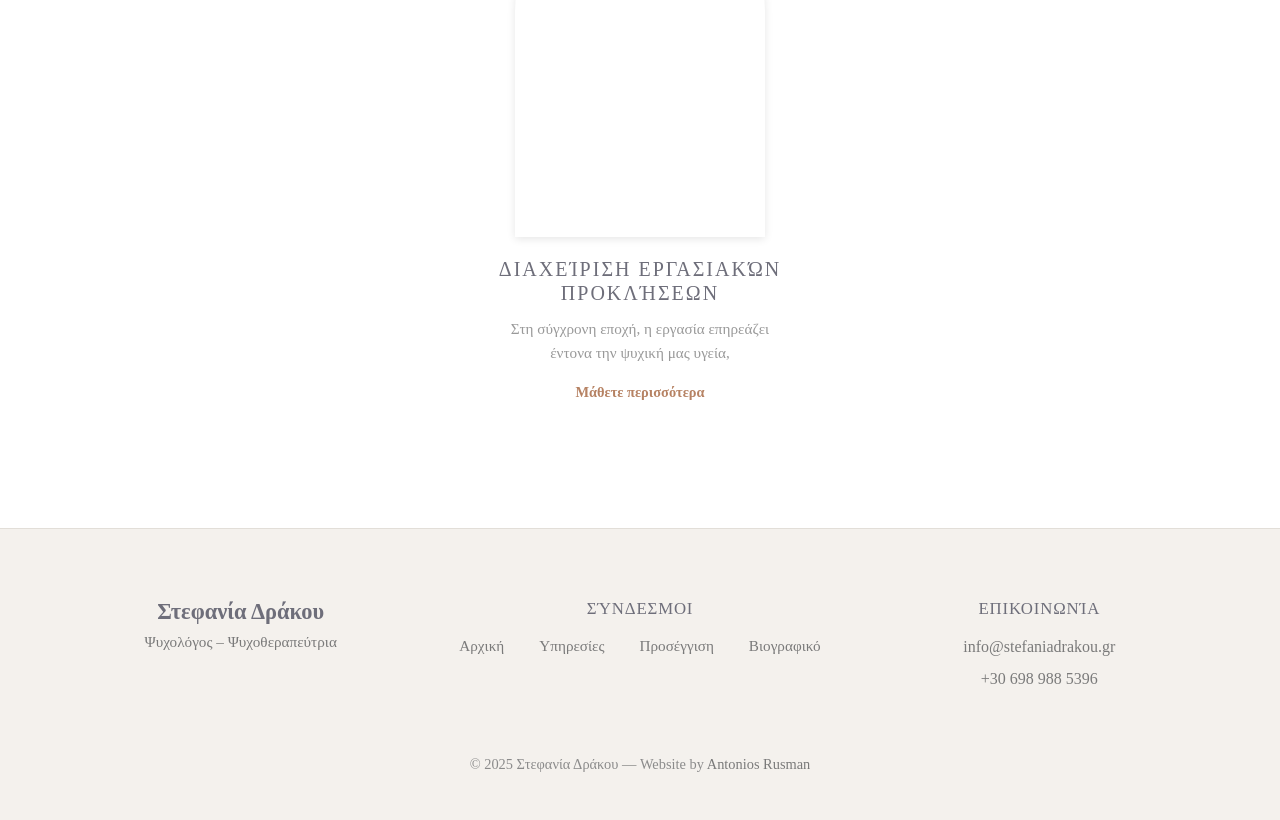
==== commit e16a1517: "Update 26/11/2025 23:38" ====
--- a/index.html
+++ b/index.html
@@ -8,6 +8,10 @@
     <link
       href="https://cdn.jsdelivr.net/npm/bootstrap@5.3.0/dist/css/bootstrap.min.css"
       rel="stylesheet"
+    />
+    <link
+      rel="stylesheet"
+      href="https://cdn.jsdelivr.net/npm/bootstrap-icons@1.10.5/font/bootstrap-icons.css"
     />
     <style>
       body,
@@ -166,7 +170,9 @@
         font-size: 0.9rem;
       }
 
-      .therapy-link:hover, .nav-link:hover, .forme:hover {
+      .therapy-link:hover,
+      .nav-link:hover,
+      .forme:hover {
         text-decoration: underline;
       }
 
@@ -198,7 +204,7 @@
           border: none;
           background: none;
         }
-        
+
         .navbar-toggler:focus {
           outline: none;
           box-shadow: none;
@@ -250,58 +256,172 @@
         text-decoration: underline;
       }
 
+      /* ------- FOOTER ------- */
+
+      .site-footer {
+        background: #f4f1ed;
+        color: #4a4a4a;
+        padding: 70px 0 45px;
+        font-family: "Georgia", serif;
+        border-top: 1px solid #e2ded8;
+      }
+
+      .footer-grid {
+        display: grid;
+        grid-template-columns: repeat(3, 1fr);
+        gap: 60px;
+        text-align: center;
+      }
+
+      /* Titles */
+      .footer-title {
+        font-size: 1.4rem;
+        font-weight: 600;
+        color: #6e6e7a;
+        margin-bottom: 5px;
+      }
+
+      .footer-sub {
+        color: #8b8b8b;
+        font-size: 0.95rem;
+      }
+
+      /* Section headings */
+      .footer-heading {
+        font-size: 1.05rem;
+        letter-spacing: 0.05em;
+        text-transform: uppercase;
+        color: #6e6e7a;
+        margin-bottom: 15px;
+      }
+
+      /* Wrapper for links */
+      .footer-links-wrapper {
+        display: flex;
+        flex-direction: column; /* Mobile default = vertical */
+        gap: 10px;
+      }
+
+      /* Individual links */
+      .footer-links-wrapper a {
+        color: #7a7a7a;
+        text-decoration: none;
+        transition: 0.25s ease;
+        font-size: 0.95rem;
+      }
+
+      .footer-links-wrapper a:hover {
+        color: #b68263;
+      }
+
+      .footer-section p {
+        margin-bottom: 8px;
+        color: #7a7a7a;
+      }
+
+      .footer-bottom {
+        text-align: center;
+        margin-top: 55px;
+        font-size: 0.9rem;
+        color: #8b8b8b;
+      }
+
+      .footer-bottom a {
+        color: #7a7a7a;
+        text-decoration: none;
+      }
+
+      .footer-bottom a:hover {
+        color: #b68263;
+      }
+
+      /* -------- Desktop -------- */
+      @media (min-width: 768px) {
+        .footer-links-wrapper {
+          flex-direction: row; /* Desktop = horizontal */
+          justify-content: center;
+          gap: 35px;
+        }
+      }
+
+      /* -------- Mobile -------- */
+      @media (max-width: 768px) {
+        .footer-grid {
+          grid-template-columns: 1fr;
+          gap: 40px;
+        }
+      }
     </style>
   </head>
   <body>
     <!-- Navigation -->
-<nav class="navbar navbar-expand-md navbar-custom py-3">
-  <div class="container">
-    <!-- Λογότυπο / Όνομα -->
-    <a class="navbar-brand mx-auto mx-md-0 text-center text-md-start" href="/" style="font-size: 1.6rem;">
-      Στεφανία Δράκου
-      <p class="text-white mb-0" style="font-size: 0.9rem;">Ψυχολόγος – Ψυχοθεραπεύτρια</p>
-    </a>
-
-    <!-- Toggler (πάνω δεξιά στο mobile) -->
-    <button class="navbar-toggler position-absolute top-0 end-0 mt-4 me-3" type="button" data-bs-toggle="collapse" data-bs-target="#navbarNav" aria-controls="navbarNav" aria-expanded="false" aria-label="Toggle navigation">
-      <span class="navbar-toggler-icon white"></span>
-    </button>
-
-    <!-- Menu -->
-    <div class="collapse navbar-collapse justify-content-center" id="navbarNav">
-      <ul class="navbar-nav">
-        <li class="nav-item mx-2">
-          <a class="nav-link" href="/">Αρχική</a>
-        </li>
-        <li class="nav-item mx-2">
-          <a class="nav-link" href="/services">Υπηρεσίες</a>
-        </li>
-        <li class="nav-item mx-2">
-          <a class="nav-link" href="/approach">Προσέγγιση</a>
-        </li>
-        <li class="nav-item mx-2">
-          <a class="nav-link" href="/resume">Βιογραφικό</a>
-        </li>
-      </ul>
-    </div>
-
-    <!-- Call Button -->
-    <a href="tel:+306989885396" class="btn call-btn d-none d-md-inline-block">Καλέστε Μας</a>
-  </div>
-
-<!-- Call Button (mobile, centered under logo) -->
-<div class="d-md-none w-100 text-center mt-2">
-  <a href="tel:+306989885396" class="btn call-btn">
-    Καλέστε Μας
-  </a>
-</div>
-</nav>
+    <nav class="navbar navbar-expand-md navbar-custom py-3">
+      <div class="container">
+        <!-- Λογότυπο / Όνομα -->
+        <a
+          class="navbar-brand mx-auto mx-md-0 text-center text-md-start"
+          href="/"
+          style="font-size: 1.6rem"
+        >
+          Στεφανία Δράκου
+          <p class="text-white mb-0" style="font-size: 0.9rem">
+            Ψυχολόγος – Ψυχοθεραπεύτρια
+          </p>
+        </a>
+
+        <!-- Toggler (πάνω δεξιά στο mobile) -->
+        <button
+          class="navbar-toggler position-absolute top-0 end-0 mt-4 me-3"
+          type="button"
+          data-bs-toggle="collapse"
+          data-bs-target="#navbarNav"
+          aria-controls="navbarNav"
+          aria-expanded="false"
+          aria-label="Toggle navigation"
+        >
+          <span class="navbar-toggler-icon white"></span>
+        </button>
+
+        <!-- Menu -->
+        <div
+          class="collapse navbar-collapse justify-content-center"
+          id="navbarNav"
+        >
+          <ul class="navbar-nav">
+            <li class="nav-item mx-2">
+              <a class="nav-link" href="/">Αρχική</a>
+            </li>
+            <li class="nav-item mx-2">
+              <a class="nav-link" href="/services">Υπηρεσίες</a>
+            </li>
+            <li class="nav-item mx-2">
+              <a class="nav-link" href="/approach">Προσέγγιση</a>
+            </li>
+            <li class="nav-item mx-2">
+              <a class="nav-link" href="/resume">Βιογραφικό</a>
+            </li>
+          </ul>
+        </div>
+
+        <!-- Call Button -->
+        <a
+          href="tel:+306989885396"
+          class="btn call-btn d-none d-md-inline-block"
+          >Καλέστε Μας</a
+        >
+      </div>
+
+      <!-- Call Button (mobile, centered under logo) -->
+      <div class="d-md-none w-100 text-center mt-2">
+        <a href="tel:+306989885396" class="btn call-btn"> Καλέστε Μας </a>
+      </div>
+    </nav>
 
     <!-- Hero Section -->
     <section class="hero-section">
-
       <h1>
-        ΣE ΜΑΤΙΑ ΓΕΜΑΤΑ <i>ΕΝΣΥΝΑΙΣΘΗΣΗ</i><br> Ο ΚΑΘΕ ΑΝΘΡΩΠΟΣ ΕΙΝΑΙ <i>ΤΕΧΝΗ</i>
+        ΣE ΜΑΤΙΑ ΓΕΜΑΤΑ <i>ΕΝΣΥΝΑΙΣΘΗΣΗ</i><br />
+        Ο ΚΑΘΕ ΑΝΘΡΩΠΟΣ ΕΙΝΑΙ <i>ΤΕΧΝΗ</i>
       </h1>
 
       <!-- <h1>ΠΡΟΟΠΤΙΚΗ · ΟΡΑΤΙΚΗ · ΑΛΛΑΓΗ</h1>
@@ -371,22 +491,31 @@
               Καλώς ήρθατε. Ονομάζομαι Στεφανία Δράκου.
             </h2>
             <p style="font-size: 1.1rem; color: #444; line-height: 1.8">
-              Η απόφαση να ξεκινήσει κανείς θεραπεία αποτελεί ένα ουσιαστικό και συνειδητό βήμα προς την προσωπική εξέλιξη και ψυχική ευημερία. Η επιλογή του κατάλληλου θεραπευτή, με τον οποίο θα αναπτυχθεί μια σχέση εμπιστοσύνης και συνεργασίας, είναι καθοριστικής σημασίας.
+              Η απόφαση να ξεκινήσει κανείς θεραπεία αποτελεί ένα ουσιαστικό και
+              συνειδητό βήμα προς την προσωπική εξέλιξη και ψυχική ευημερία. Η
+              επιλογή του κατάλληλου θεραπευτή, με τον οποίο θα αναπτυχθεί μια
+              σχέση εμπιστοσύνης και συνεργασίας, είναι καθοριστικής σημασίας.
             </p>
             <p style="font-size: 1.1rem; color: #444; line-height: 1.8">
-              Η προσέγγιση μου βασίζεται σε θεραπευτικά μοντέλα που επιτρέπουν τη βαθιά κατανόηση και επεξεργασία των σκέψεων, των συναισθημάτων και των μοτίβων συμπεριφοράς που επηρεάζουν την καθημερινή ζωή. Στόχος μου είναι η ενίσχυση της αυτογνωσίας, η ενδυνάμωση του ατόμου και η σταδιακή αλλαγή δυσλειτουργικών σχημάτων που συντηρούν τον ψυχικό πόνο.
+              Η προσέγγιση μου βασίζεται σε θεραπευτικά μοντέλα που επιτρέπουν
+              τη βαθιά κατανόηση και επεξεργασία των σκέψεων, των συναισθημάτων
+              και των μοτίβων συμπεριφοράς που επηρεάζουν την καθημερινή ζωή.
+              Στόχος μου είναι η ενίσχυση της αυτογνωσίας, η ενδυνάμωση του
+              ατόμου και η σταδιακή αλλαγή δυσλειτουργικών σχημάτων που
+              συντηρούν τον ψυχικό πόνο.
             </p>
             <p style="font-size: 1.1rem; color: #444; line-height: 1.8">
-              Λειτουργώ με συνέπεια, επαγγελματισμό και ενσυναίσθηση, προσφέροντας ένα ασφαλές και υποστηρικτικό θεραπευτικό πλαίσιο, στο οποίο ο θεραπευόμενος μπορεί να εκφραστεί αυθεντικά και με σεβασμό.
+              Λειτουργώ με συνέπεια, επαγγελματισμό και ενσυναίσθηση,
+              προσφέροντας ένα ασφαλές και υποστηρικτικό θεραπευτικό πλαίσιο,
+              στο οποίο ο θεραπευόμενος μπορεί να εκφραστεί αυθεντικά και με
+              σεβασμό.
             </p>
             <p style="font-size: 1.1rem; color: #444; line-height: 1.8">
-              Σας προσκαλώ να περιηγηθείτε στον ιστότοπό μου, ώστε να γνωρίσετε καλύτερα το επιστημονικό μου υπόβαθρο και την προσέγγισή μου στη θεραπευτική διαδικασία.
-            </p>
-            <a
-              href="/resume"
-              class="forme"
-              >Για μένα</a
-            >
+              Σας προσκαλώ να περιηγηθείτε στον ιστότοπό μου, ώστε να γνωρίσετε
+              καλύτερα το επιστημονικό μου υπόβαθρο και την προσέγγισή μου στη
+              θεραπευτική διαδικασία.
+            </p>
+            <a href="/resume" class="forme">Για μένα</a>
           </div>
         </div>
       </div>
@@ -401,11 +530,13 @@
 
       <div class="container">
         <div class="row justify-content-center gap-5">
-
           <div class="col-md-4 col-sm-6 mb-4">
-            <img src="Imgs/therapy1.jpg" alt="Individual Therapy" class="therapy-img"
+            <img
+              src="Imgs/therapy1.jpg"
+              alt="Individual Therapy"
+              class="therapy-img"
             />
-            <h3 class="therapy-heading">Ατομική  Ψυχοθεραπεία</h3>
+            <h3 class="therapy-heading">Ατομική Ψυχοθεραπεία</h3>
             <p class="therapy-text">
               Βοηθώντας άτομα να βρουν περισσότερη ηρεμία, σύνδεση και νόημα.
             </p>
@@ -413,7 +544,11 @@
           </div>
 
           <div class="col-md-3 col-sm-6 mb-4">
-            <img src="Imgs/therapy2.jpg" alt="Couples Therapy" class="therapy-img" />
+            <img
+              src="Imgs/therapy2.jpg"
+              alt="Couples Therapy"
+              class="therapy-img"
+            />
             <h3 class="therapy-heading">Γονεϊκότητα</h3>
             <p class="therapy-text">
               Η σύγχρονη γονεϊκότητα φερνει νέες προκλήσεις και ευθύνες.
@@ -422,48 +557,52 @@
           </div>
 
           <div class="col-md-4 col-sm-6 mb-4">
-            <img src="Imgs/therapy3.jpg" alt="Couples Therapy" class="therapy-img" />
+            <img
+              src="Imgs/therapy3.jpg"
+              alt="Couples Therapy"
+              class="therapy-img"
+            />
             <h3 class="therapy-heading">Διαχείριση Εργασιακών Προκλήσεων</h3>
             <p class="therapy-text">
-              Στη σύγχρονη εποχή, η εργασία επηρεάζει έντονα την ψυχική μας υγεία,
+              Στη σύγχρονη εποχή, η εργασία επηρεάζει έντονα την ψυχική μας
+              υγεία,
             </p>
             <a href="/services" class="therapy-link">Μάθετε περισσότερα</a>
           </div>
-          
         </div>
       </div>
     </section>
 
-    <!-- Footer -->
-    <footer
-      id="footer"
-      style="background-color: #f4f1ed; padding: 40px 0; text-align: center"
-    >
-      <div class="container">
-        <h5
-          style="
-            font-family: 'Georgia', serif;
-            font-weight: 500;
-            color: #6e6e7a;
-            margin-bottom: 20px;
-          "
-        >
-          Επικοινωνία
-        </h5>
-        <p style="color: #555; font-size: 1.05rem; margin-bottom: 8px">
-          📧 info@stefaniadrakou.gr
-        </p>
-        <p style="color: #555; font-size: 1.05rem">📞 +30 698 988 5396</p>
-        <hr style="max-width: 200px; margin: 30px auto; border-color: #ccc" />
-        <p style="color: #aaa; font-size: 0.9rem">
-          &copy; 2025 Στεφανία Δράκου. Website by
-          <a
-            href="https://rusman.gr"
-            target="_blank"
-            style="color: #878787; text-decoration: none"
-            >Antonios Rusman</a
-          >.
-        </p>
+    <footer class="site-footer">
+      <div class="container footer-grid">
+        <!-- Column 1 -->
+        <div class="footer-section">
+          <h3 class="footer-title">Στεφανία Δράκου</h3>
+          <p class="footer-sub">Ψυχολόγος – Ψυχοθεραπεύτρια</p>
+        </div>
+
+        <!-- Column 2 -->
+        <div class="footer-section footer-links">
+          <h4 class="footer-heading">Σύνδεσμοι</h4>
+          <div class="footer-links-wrapper">
+            <a href="/">Αρχική</a>
+            <a href="/services">Υπηρεσίες</a>
+            <a href="/approach">Προσέγγιση</a>
+            <a href="/resume">Βιογραφικό</a>
+          </div>
+        </div>
+
+        <!-- Column 3 -->
+        <div class="footer-section">
+          <h4 class="footer-heading">Επικοινωνία</h4>
+          <p>info@stefaniadrakou.gr</p>
+          <p>+30 698 988 5396</p>
+        </div>
+      </div>
+
+      <div class="footer-bottom">
+        © 2025 Στεφανία Δράκου — Website by
+        <a href="https://rusman.gr" target="_blank">Antonios Rusman</a>
       </div>
     </footer>
 
